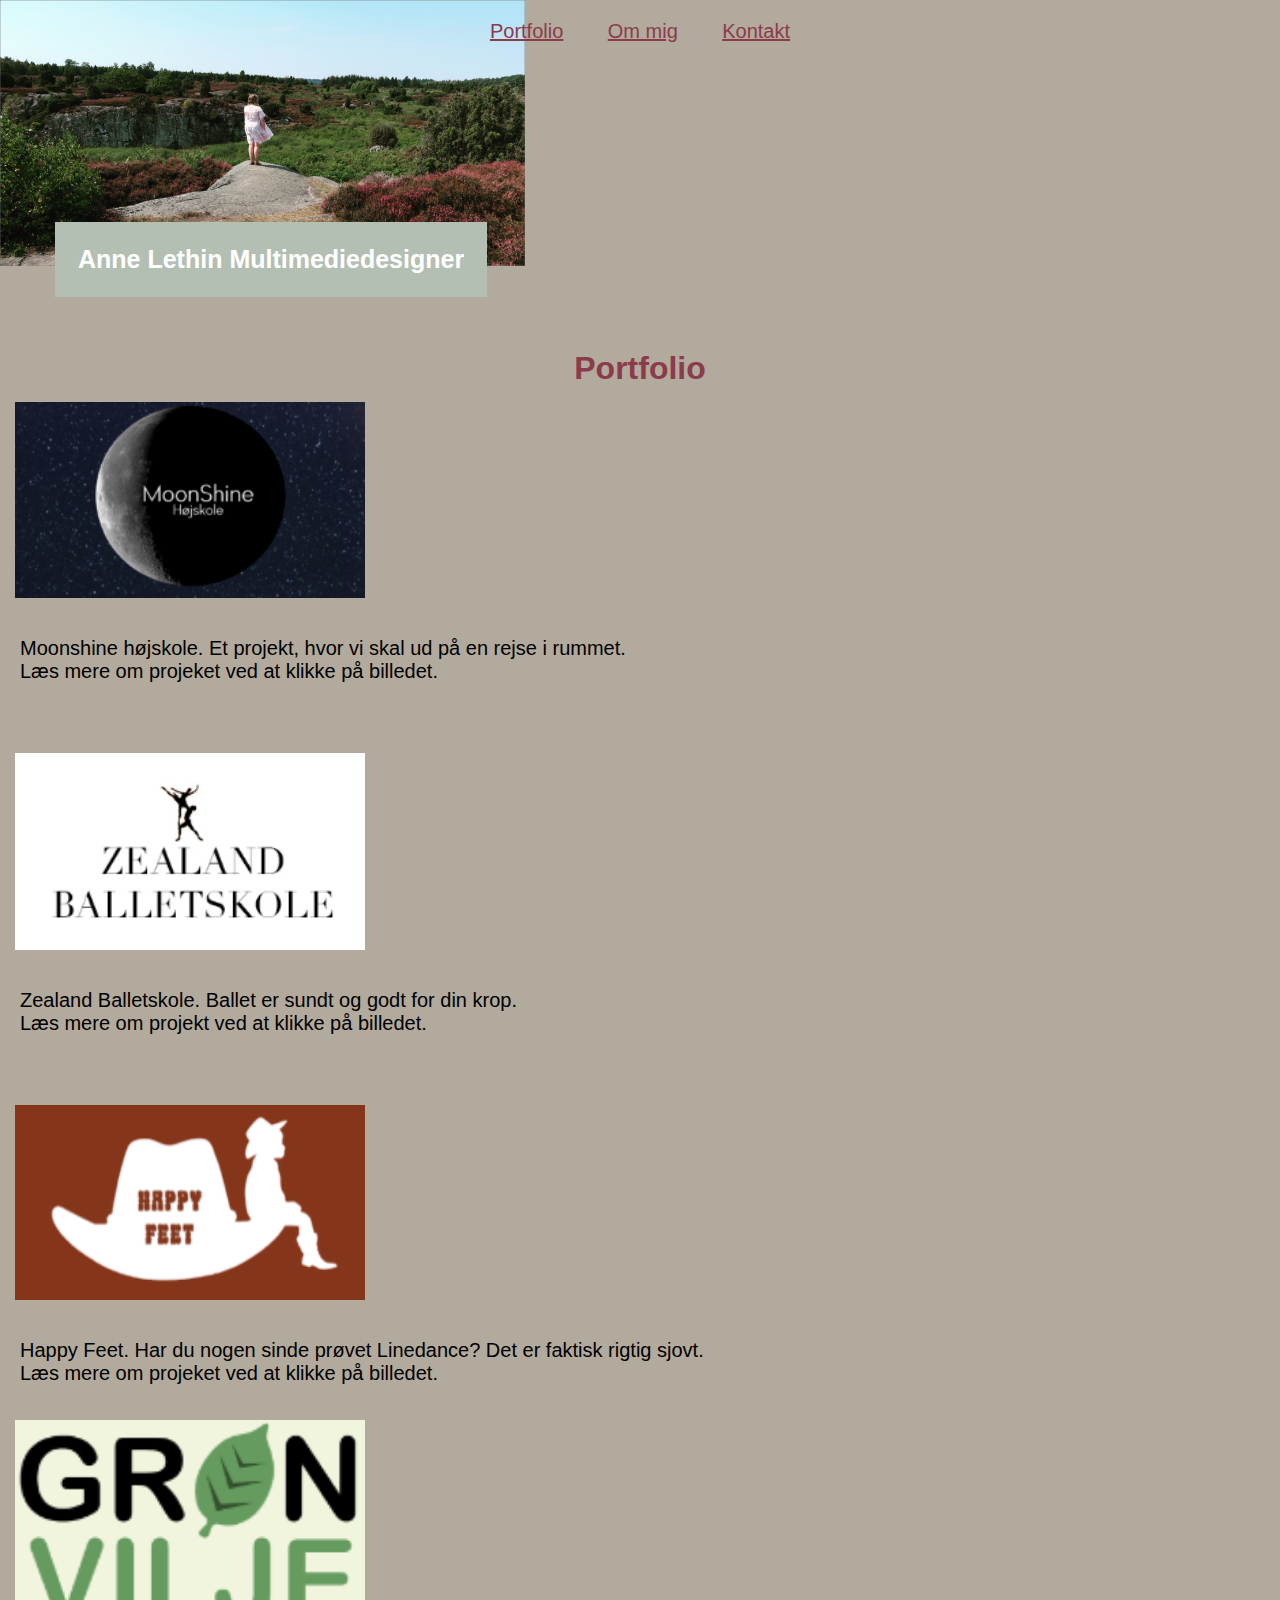
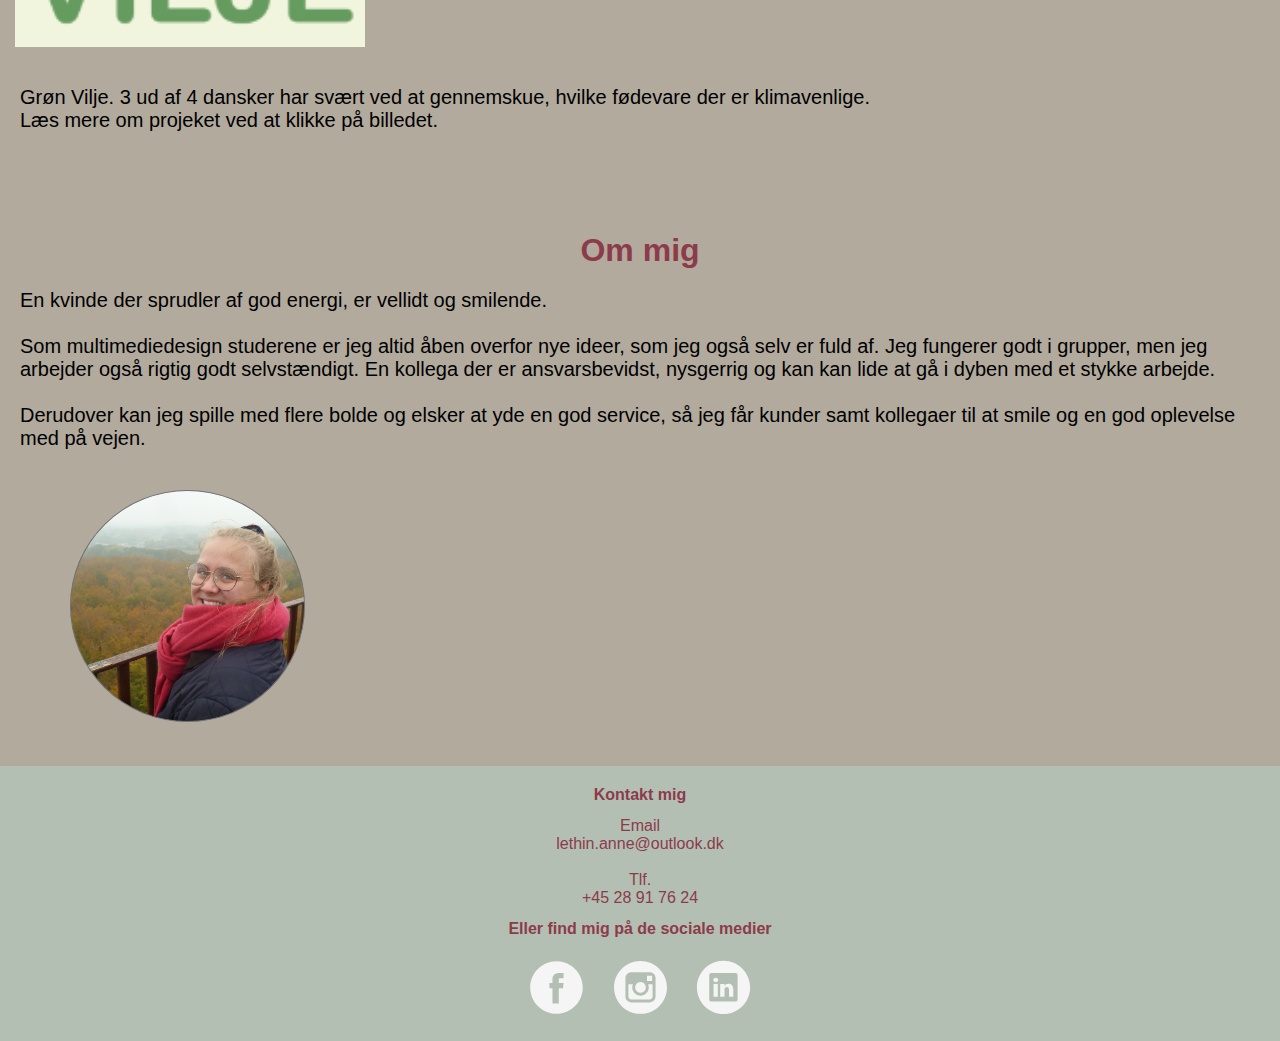
==== html/index.html @ e74af84d "Happy Feet" ====
<!DOCTYPE html>
<html lang="da">
<head>
    <meta charset="UTF-8">
    <!--lang="da" og charset="utf-8" omhandler sprog på hjemmesiden og tillader æ, ø og å-->
    <meta http-equiv="X-UA-Compatible" content="IE=edge">
    <meta name="viewport" content="width=device-width, initial-scale=1.0">
    <title>Anne Lethins Portfolio</title>
<!--Linjen nedenunder er link og tilknytning videre til CSS dokument med styling-->
    <link rel="stylesheet" type="text/css" href="style.css">
</head>
<body>
    <header>
        <nav class="navigation">
            <ul class="nav-ul">
                <li><a href="#portfolio">Portfolio</a></li>
                <li><a href="#ommig">Om mig</a></li>
                <li><a href="#kontakt">Kontakt</a></li>
            </ul>
        </nav>
        <img src="img/anne.png" alt="anne" class="anne">
</header>

    <section class="text-box">
        <p>Anne Lethin Multimediedesigner</p>
    </section>

<section >
    <h1 id="portfolio" class="overskrift"> Portfolio</h1>
    
    <a href="rumrejsen.html"><img src="img/moonshine.png" alt="moonshine" class="moonshine"></a> 
        <p class="moonshine-hojskole">Moonshine højskole. Et projekt, hvor vi skal ud på en rejse i rummet. 
            <br>
            Læs mere om projeket ved at klikke på billedet.</p>
    
     <a href="zealandballetskole.html"><img src="img/zealand ballet.png" alt="zealand" class="zealand"></a>
        <p class="zealand-ballet"> Zealand Balletskole. Ballet er sundt og godt for din krop. 
            <br>
            Læs mere om projekt ved at klikke på billedet. 
        </p>
    
    <a href="happyfeet.html"><img src="img/happyfeet.png" alt="happtfeet" class="happyfeet"></a> 
        <p class="happy">Happy Feet. Har du nogen sinde prøvet Linedance? Det er faktisk rigtig sjovt. 
            <br>
            Læs mere om projeket ved at klikke på billedet.
        </p>
    
     <img src="img/Logo Eksempel 3.png" alt="groenvilje" class="groenvilje">
        <p class="groen">Grøn Vilje. 3 ud af 4 dansker har svært ved at gennemskue, hvilke fødevare der er klimavenlige.
            <br> 
            Læs mere om projeket ved at klikke på billedet.
        </p>
</section>
  
      
    
     <section>
        <h1 id="ommig" class="overskrift">Om mig</h1>
        <p class="profil"> En kvinde der sprudler af god energi, er vellidt og smilende. 
            <br>
            <br>
            Som multimediedesign studerene er jeg altid åben overfor nye ideer, som jeg også selv er fuld af. 
            Jeg fungerer godt i grupper, men jeg arbejder også rigtig godt selvstændigt. 

            En kollega der er ansvarsbevidst, nysgerrig og kan kan lide at gå i dyben med et stykke arbejde. 
            <br>
            <br>
            Derudover kan jeg spille med flere bolde og elsker at yde en god service, 
            så jeg får kunder samt kollegaer til at smile og en god oplevelse med på vejen.</p>
            <img src="img/anneprofil.png" alt="anne" class="anneprofil">
    </section>

    <footer>
       <h4 id="kontakt" class="contact"> Kontakt mig</h4>
       <p class="info">
           Email 
           <br>
           lethin.anne@outlook.dk 
           <br><br> 
           Tlf. 
           <br>
           +45 28 91 76 24</p>
       <p class="contact">Eller find mig på de sociale medier</p>
            <a href="https://www.facebook.com/annelethin" target="_blank"><img src="img/facebook-logo-button.svg" alt="facebook-logo" class="facebook"></a>
            <a href="https://www.instagram.com/arnspiff/" target="_blank"><img src="img/instagram-logo.svg" alt="instagram-logo" class="instagram"></a> 
            <a href="https://www.linkedin.com/in/anne-lethin-36533b220/" target="_blank"> <img src="img/linkedin-logo-button.svg" alt="linkedin-logo" class="linkedin"></a>
    </footer>

</body>
</html>
---- html/style.css ----
*{
    overflow-x: hidden;
    margin: 0;
    padding: 0;
    box-sizing: border-box;
    font-family: Arial, Helvetica, sans-serif;
}
html {
    scroll-behavior: smooth;
}

body {
    background-color: #B2AA9D;
}

.navigation ul {
    width: 100%;
    background: transparent;
    position: absolute;
    z-index: 5;
    text-align: center;
}

.navigation li {
    display: inline;
}

.navigation li a {

    padding: 10px 10px;
    margin: 10px 10px;
    display: inline-block;
    background: transparent;
    color: #8C3B4A;
    text-align: center;
    font-size: 20px;
}

.anne{
   width: 525px;
}

.text-box{
    position: absolute;
    padding: 20px;
    margin: 55px;
    margin-top: -3rem;
    border: 3px;
    border-style:solid;
    border-color: #B4BFB4;
    background-color: #B4BFB4;
    color: #ffff;
    font-size: 25px;
    font-weight: bold;
    text-align: center;


}

.overskrift{
    color: #8C3B4A;
    text-align: center;
    margin-top: 5rem;
}

.moonshine{
    margin: 15px;
    width: 350px;
    align-items: center;
}

.moonshine-hojskole{
    font-size: 20px;
    padding: 10px;
    margin: 10px;

}

.zealand{
    margin: 15px;
    width: 350px;
    align-items: center;
}

.zealand-ballet{
    font-size: 20px;
    padding: 10px;
    margin: 10px;
}

.happyfeet{
    margin: 15px;
    width: 350px;
    align-items: center;
}

.happy{
    font-size: 20px;
    padding: 10px;
    margin: 10px;
}


.groenvilje{
    margin: 15px;
    width: 350px;
    align-items: center;
    background-image: url(img/groenvilje.png);
    }

.groen{
    font-size: 20px;
    padding: 10px;
    margin: 10px;
}

.profil{
    font-size: 20px;
    padding: 10px;
    margin: 10px;

}

.anneprofil{
    position: relative;
    align-items: center;
    margin: 20px 70px 40px 70px;
    
}


footer{
    padding: 10px;
    background-color: #B4BFB4;
    color: #8C3B4A;
    text-align: center;
    
}

.contact{
    font-weight: bold;
    margin: 10px;
}

.info{
    margin: 13px;
}

.facebook{
    width: 75px;
    padding: 10px;
    margin: 2px;
   
   
}

.instagram{
    width: 75px;
    padding: 10px;
    margin: 2px;
    
  
}

.linkedin{
    width: 75px;
    padding: 10px;
    margin: 2px;
    
}

/*Ny side - rumrejsen*/

.moon{
    margin: 15px;
    margin-top: 50px;
    width: 350px;
    align-items: center;
}

.overskrift2{
    color: #8C3B4A;
    text-align: center;
    margin-top: 2rem;
    margin-bottom: 2rem;
    font-size: 30px;
    font-weight: bold;

}

.profil2{
    font-size: 20px;
    padding: 13px;
    margin-bottom: 2rem;
}

.rumrejsenfooter{
    position: relative;
    padding: 20px;
    background-color: #B4BFB4;
    text-align: center;
}



/*Ny side - Zealand Ballet*/

.zealand{
    margin: 15px;
    margin-top: 50px;
    width: 350px;
    align-items: center;
}

.profil2{
    font-size: 20px;
    padding: 13px;
    margin-bottom: 2rem;
}

.zealandfooter{
    position: relative;
    padding: 50px;
    background-color: #B4BFB4;
    text-align: center;
}

/*Ny side - Happy Feet */
.happyfeet{
    margin: 15px;
    margin-top: 50px;
    width: -1000px;
    align-items: center;
}
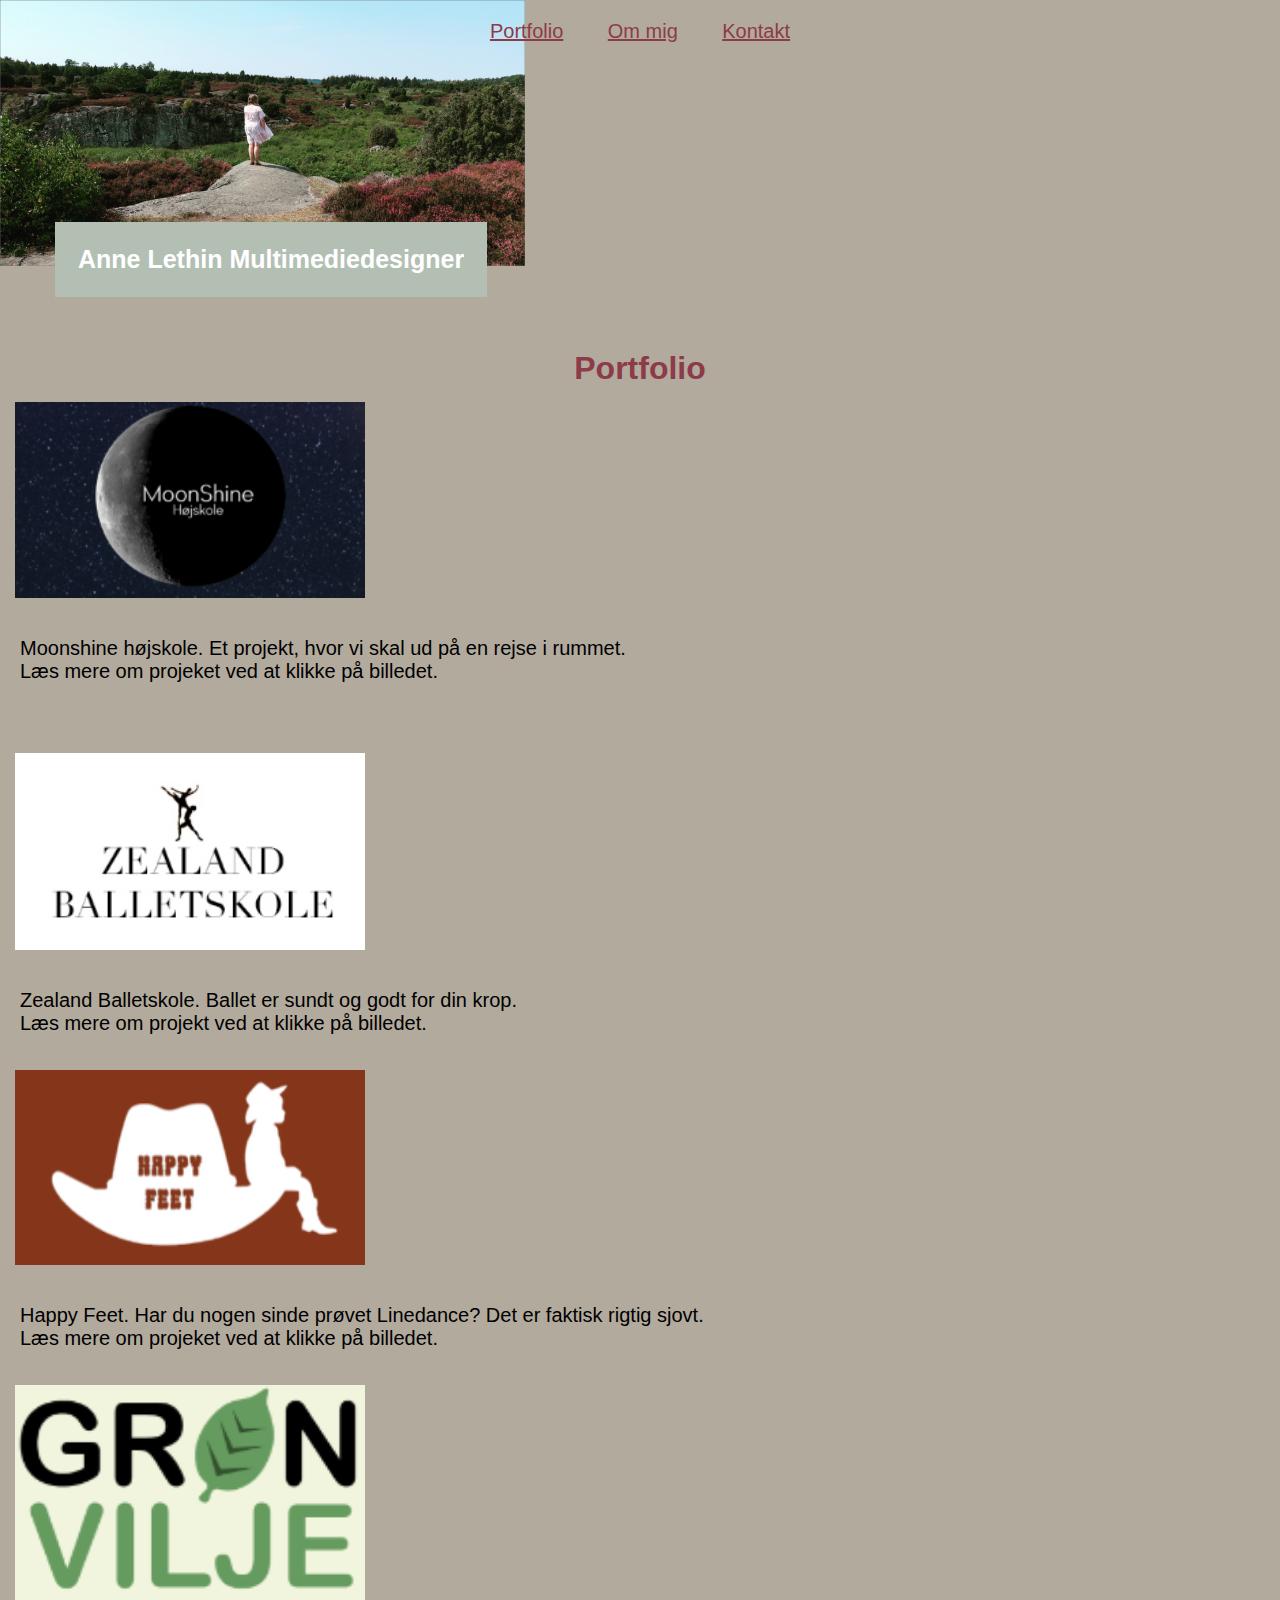
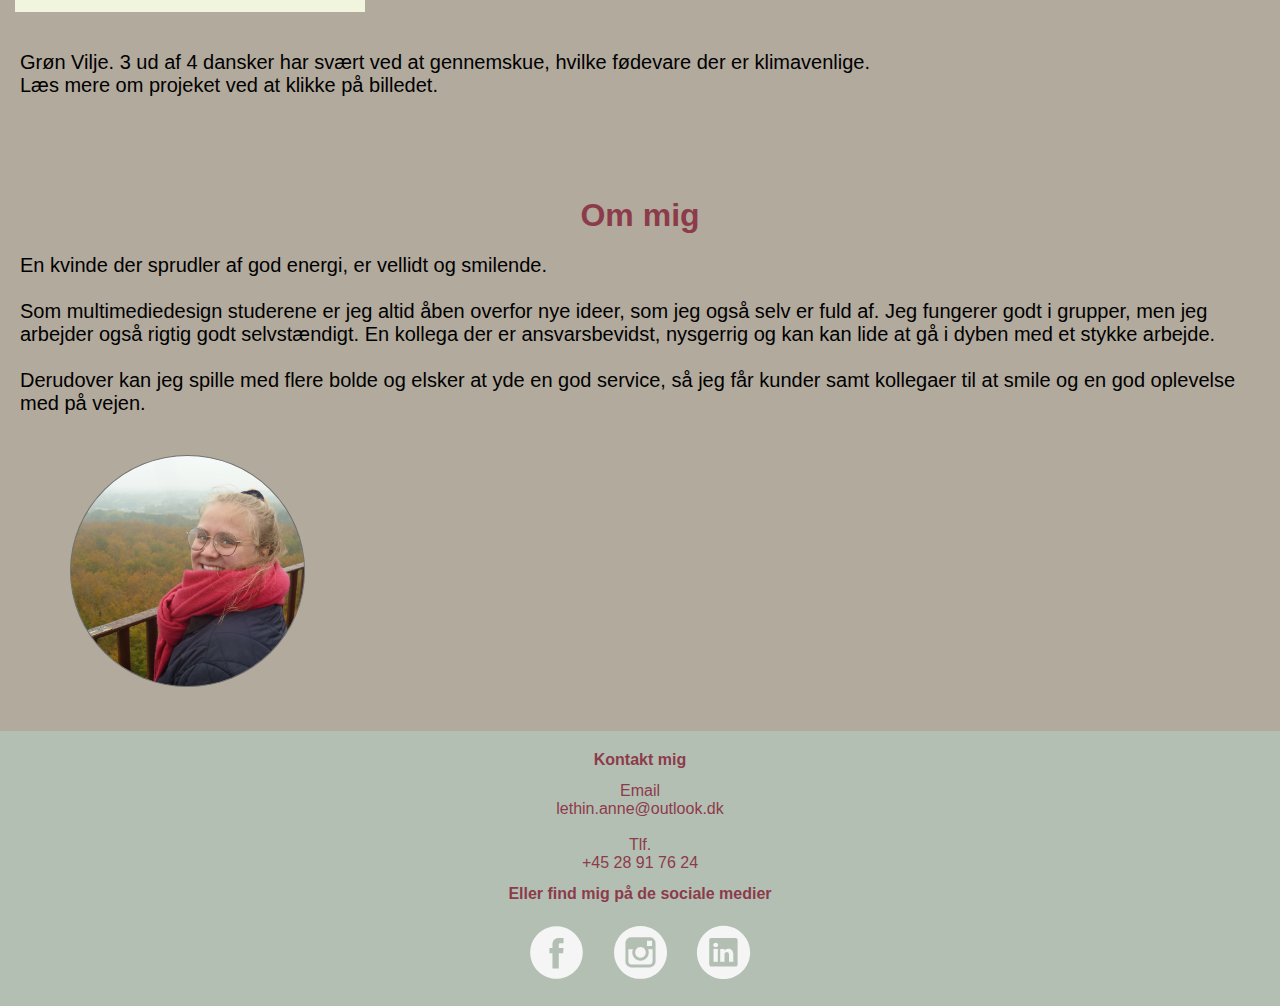
==== commit c2fdbda9: "groenvilje" ====
--- a/html/index.html
+++ b/html/index.html
@@ -45,7 +45,7 @@
             Læs mere om projeket ved at klikke på billedet.
         </p>
     
-     <img src="img/Logo Eksempel 3.png" alt="groenvilje" class="groenvilje">
+     <a href="groenvilje.html"><img src="img/Logo Eksempel 3.png" alt="groenvilje" class="groenvilje"></a>
         <p class="groen">Grøn Vilje. 3 ud af 4 dansker har svært ved at gennemskue, hvilke fødevare der er klimavenlige.
             <br> 
             Læs mere om projeket ved at klikke på billedet.
--- a/html/style.css
+++ b/html/style.css
@@ -194,15 +194,6 @@
     margin-bottom: 2rem;
 }
 
-.rumrejsenfooter{
-    position: relative;
-    padding: 20px;
-    background-color: #B4BFB4;
-    text-align: center;
-}
-
-
-
 /*Ny side - Zealand Ballet*/
 
 .zealand{
@@ -212,23 +203,25 @@
     align-items: center;
 }
 
-.profil2{
-    font-size: 20px;
-    padding: 13px;
-    margin-bottom: 2rem;
-}
-
-.zealandfooter{
-    position: relative;
-    padding: 50px;
-    background-color: #B4BFB4;
-    text-align: center;
-}
-
 /*Ny side - Happy Feet */
-.happyfeet{
-    margin: 15px;
-    margin-top: 50px;
-    width: -1000px;
-    align-items: center;
-}+.happy2{
+    margin: 13px;
+    margin-top: 50px;
+    width: 350px;
+    align-items: center;
+}
+
+/*Ny side - Grøn Vilje*/
+
+.groen2{
+    margin: 15px;
+    margin-top: 50px;
+    width: 350px;
+    align-items: center;
+
+}
+
+/*media*/
+
+
+
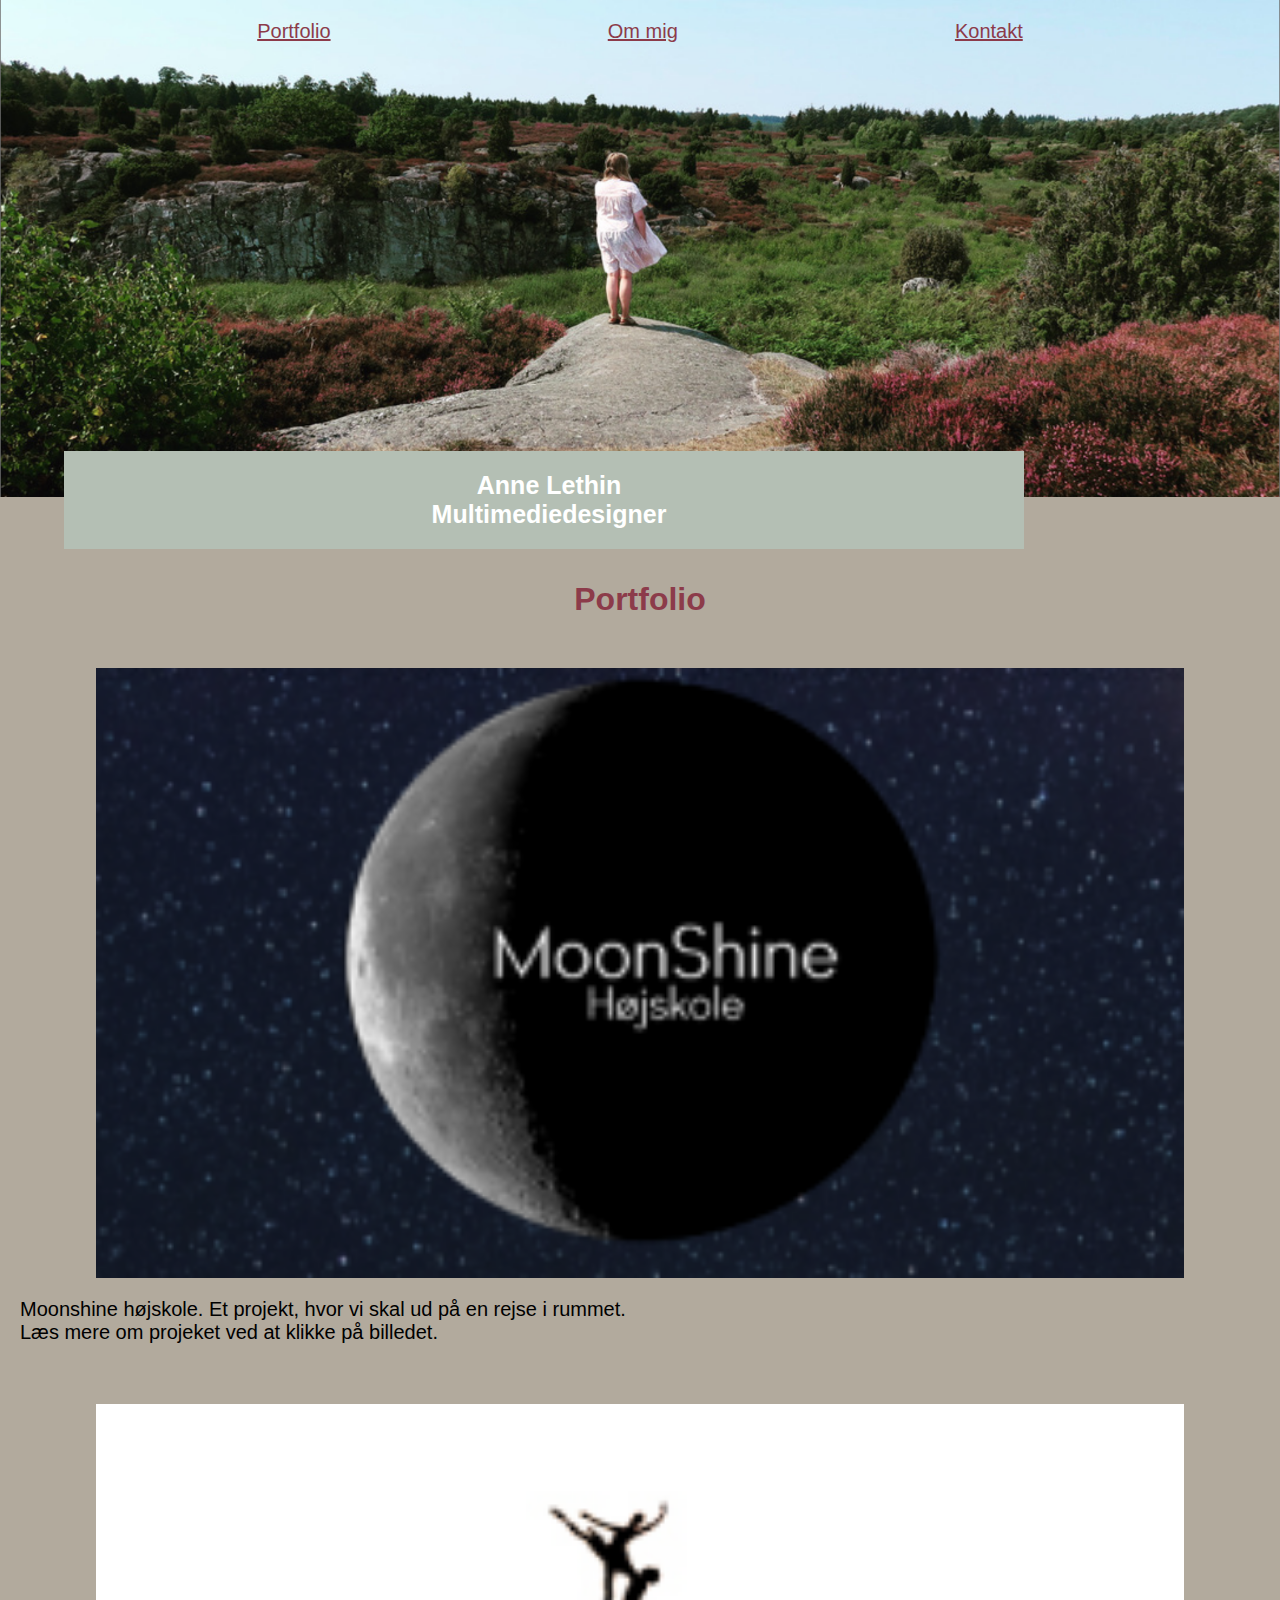
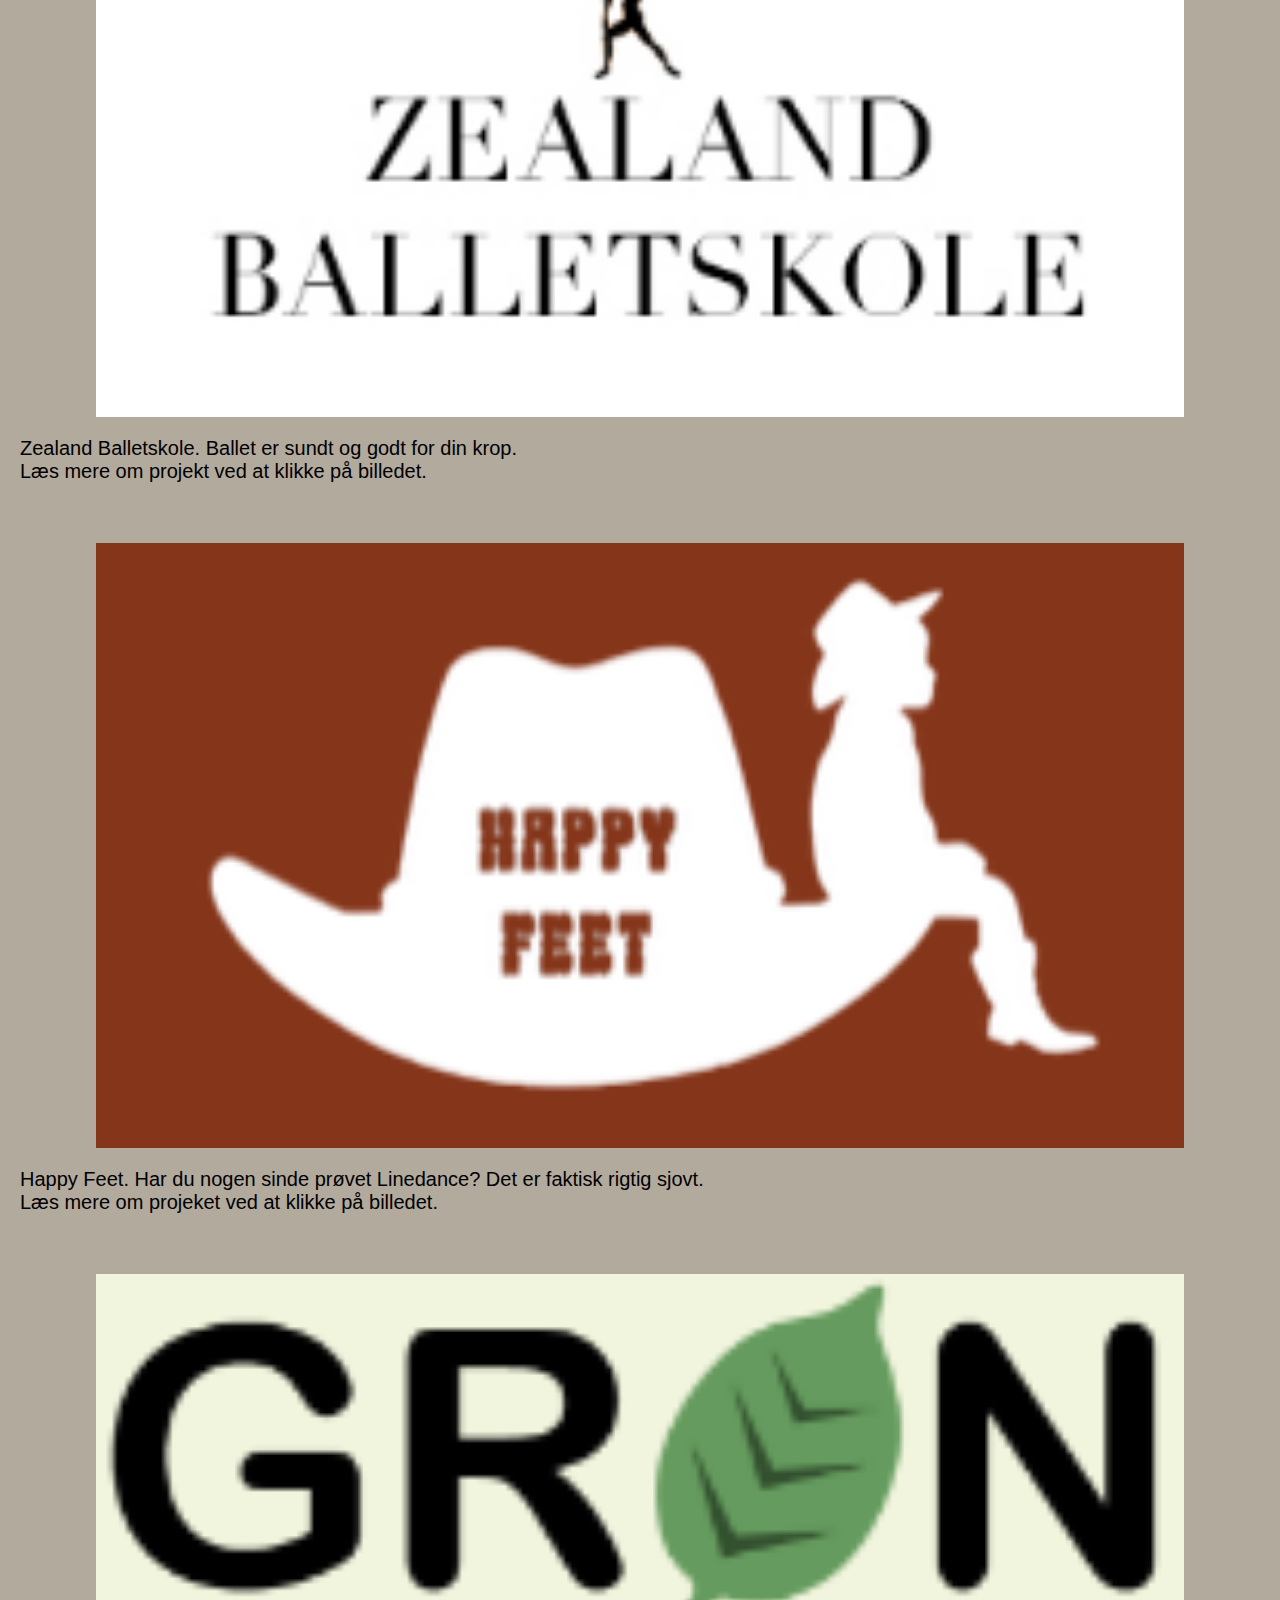
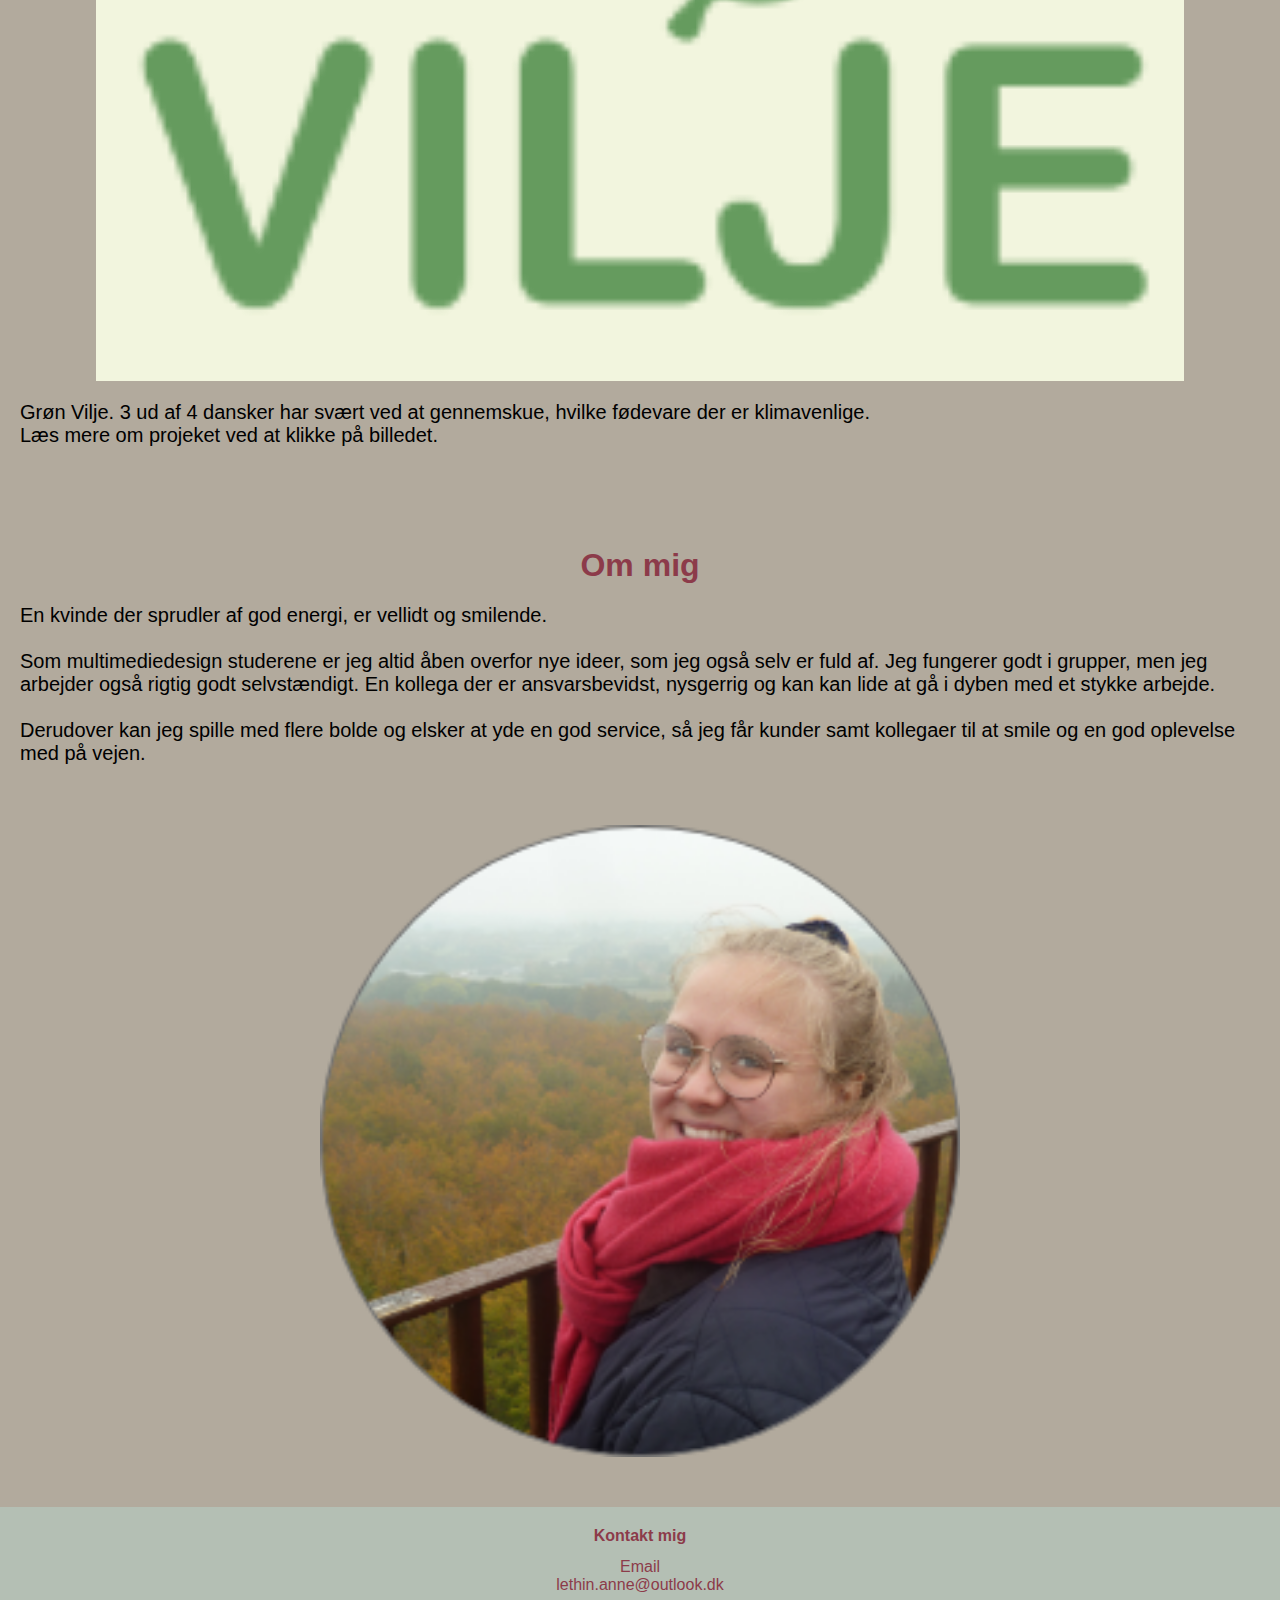
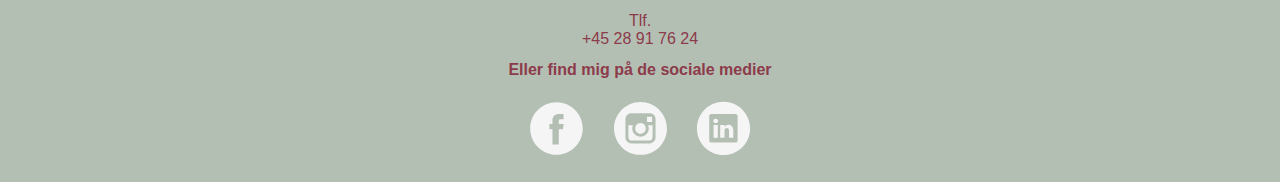
==== commit 97ad781c: "media" ====
--- a/html/index.html
+++ b/html/index.html
@@ -22,7 +22,7 @@
 </header>
 
     <section class="text-box">
-        <p>Anne Lethin Multimediedesigner</p>
+        <p>Anne Lethin<br>Multimediedesigner</p>
     </section>
 
 <section >
@@ -33,7 +33,7 @@
             <br>
             Læs mere om projeket ved at klikke på billedet.</p>
     
-     <a href="zealandballetskole.html"><img src="img/zealand ballet.png" alt="zealand" class="zealand"></a>
+     <a href="zealandballetskole.html"><img src="img/zealand ballet.png" alt="zealand" class="ballet"></a>
         <p class="zealand-ballet"> Zealand Balletskole. Ballet er sundt og godt for din krop. 
             <br>
             Læs mere om projekt ved at klikke på billedet. 
--- a/html/style.css
+++ b/html/style.css
@@ -37,10 +37,13 @@
 }
 
 .anne{
-   width: 525px;
+   width: 100%;
+   height: 500px;
+   object-fit: cover;
 }
 
 .text-box{
+    width: auto;
     position: absolute;
     padding: 20px;
     margin: 55px;
@@ -64,10 +67,12 @@
 }
 
 .moonshine{
-    margin: 15px;
-    width: 350px;
-    align-items: center;
-}
+    width: 85%;
+    display: block;
+    margin: 0 auto;
+    margin-top: 50px;
+}
+
 
 .moonshine-hojskole{
     font-size: 20px;
@@ -76,10 +81,12 @@
 
 }
 
-.zealand{
-    margin: 15px;
-    width: 350px;
-    align-items: center;
+.ballet{
+    width: 85%;
+    display: block;
+    margin: 0 auto;
+    margin-top: 50px;
+    
 }
 
 .zealand-ballet{
@@ -89,10 +96,12 @@
 }
 
 .happyfeet{
-    margin: 15px;
-    width: 350px;
-    align-items: center;
-}
+    width: 85%;
+    display: block;
+    margin: 0 auto;
+    margin-top: 50px;
+}
+
 
 .happy{
     font-size: 20px;
@@ -102,9 +111,10 @@
 
 
 .groenvilje{
-    margin: 15px;
-    width: 350px;
-    align-items: center;
+    width: 85%;
+    display: block;
+    margin: 0 auto;
+    margin-top: 50px;
     background-image: url(img/groenvilje.png);
     }
 
@@ -122,11 +132,14 @@
 }
 
 .anneprofil{
-    position: relative;
-    align-items: center;
-    margin: 20px 70px 40px 70px;
-    
-}
+    width: 50%;
+    display: block;
+    margin: 0 auto;
+    margin-top: 50px;
+    margin-bottom: 50px;
+}
+    
+    
 
 
 footer{
@@ -172,10 +185,10 @@
 /*Ny side - rumrejsen*/
 
 .moon{
-    margin: 15px;
-    margin-top: 50px;
-    width: 350px;
-    align-items: center;
+    width: 100%;
+    display: block;
+    margin: 0 auto;
+    margin-top: 50px;
 }
 
 .overskrift2{
@@ -197,31 +210,109 @@
 /*Ny side - Zealand Ballet*/
 
 .zealand{
-    margin: 15px;
-    margin-top: 50px;
-    width: 350px;
-    align-items: center;
+    width: 100%;
+    display: block;
+    margin: 0 auto;
+    margin-top: 50px;
 }
 
 /*Ny side - Happy Feet */
 .happy2{
     margin: 13px;
-    margin-top: 50px;
-    width: 350px;
-    align-items: center;
+    width: 100%;
+    display: block;
+    margin: 0 auto;
+    margin-top: 50px;
 }
 
 /*Ny side - Grøn Vilje*/
 
 .groen2{
-    margin: 15px;
-    margin-top: 50px;
-    width: 350px;
-    align-items: center;
-
-}
-
-/*media*/
-
-
-
+    width: 100%;
+    display: block;
+    margin: 0 auto;
+    margin-top: 50px;
+
+}
+
+/*media queries*/
+@media screen and (min-width: 395px) {
+    
+    
+}
+
+@media screen and (min-width: 500px) {
+    .navigation ul {
+        width: 100%;
+        position: relative;
+        z-index: 5;
+        text-align: center;
+        display: flex;
+        flex-wrap: nowrap;
+        justify-content: space-evenly;
+    }
+
+    .anne{
+        margin-top: -70px;
+    }
+
+    .moon{
+        width: 75%;
+        display: block;
+        margin: 0 auto;
+        margin-top: 50px;
+    }
+    
+    .groen2{
+        width: 75%;
+        display: block;
+        margin: 0 auto;
+        margin-top: 50px;
+}
+    .text-box{
+      width: 75%;
+      position: absolute;
+      margin-right: 5rem;
+      margin-left: 4rem;
+      padding-right: 10px;
+      margin-top: -50px;
+      border: 3px;
+      
+    
+
+    
+
+
+
+}
+
+
+@media screen and (min-width: 700px) {
+    .groen2{
+        width: 60%;
+        display: block;
+        margin: 0 auto;
+        margin-top: 50px;
+    
+}
+
+@media screen and (min-width: 740px) {
+    .groen2{
+        width: 60%;
+        display: block;
+        padding: 20px;
+    margin: 55px;
+    margin-top: -10rem;
+    border: 3px;
+    border-style:solid;
+   
+   
+   
+}
+
+@media screen and (min-width: 970px) {
+    .groen2{
+        width: 60%;
+        display: block;
+        margin: 0 auto;
+        margin-top: 50px;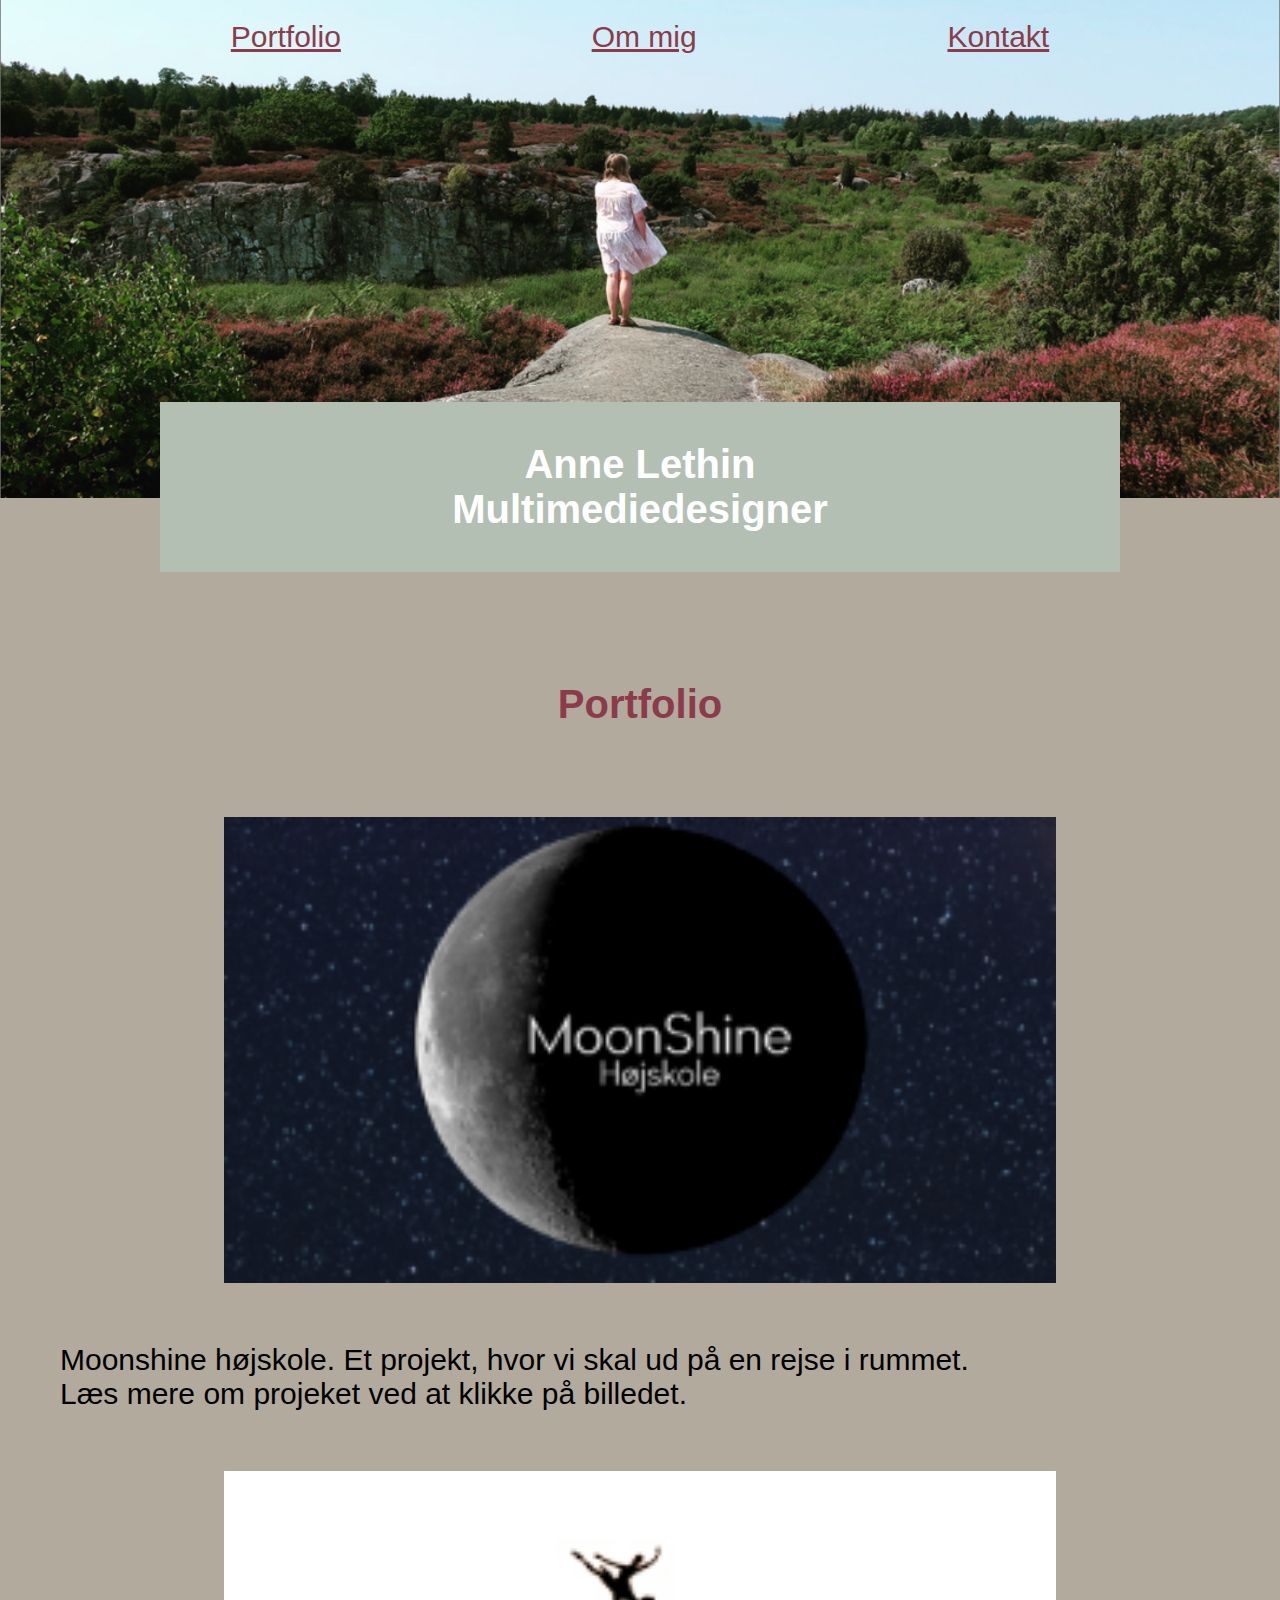
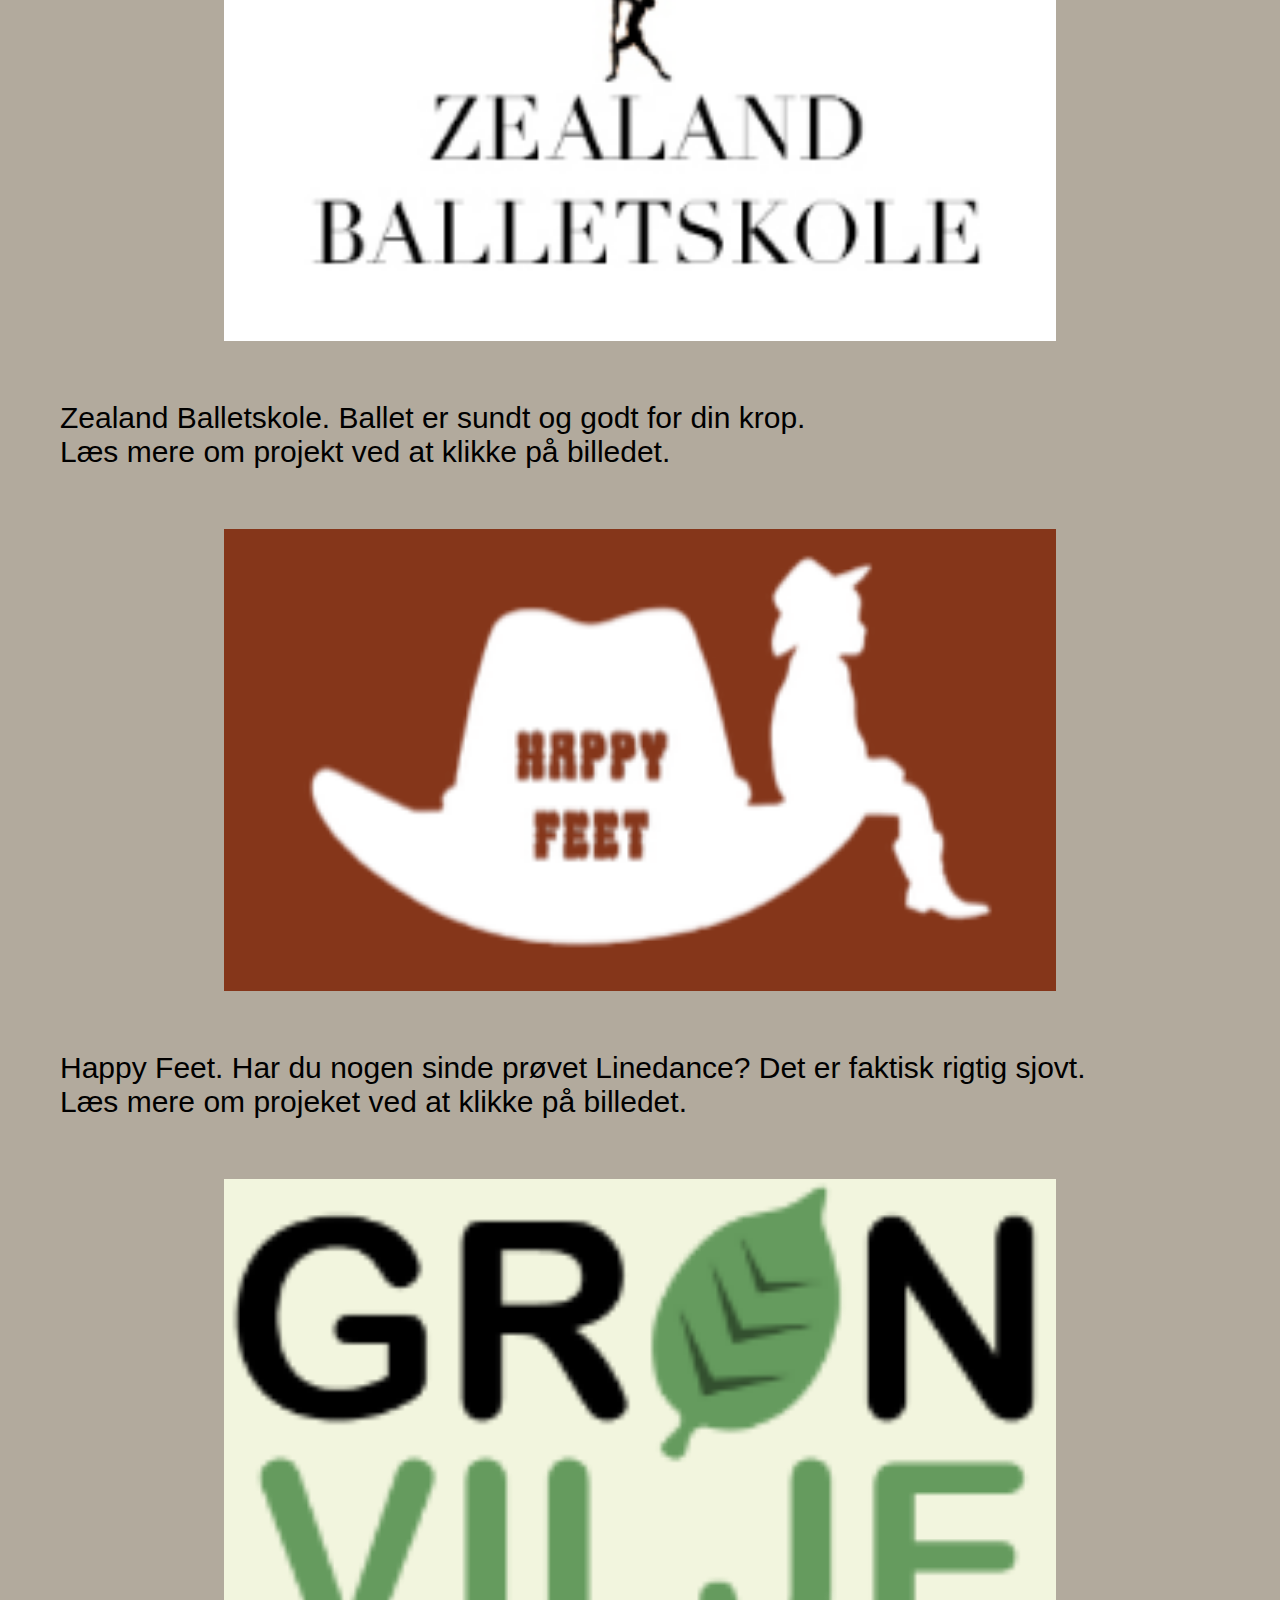
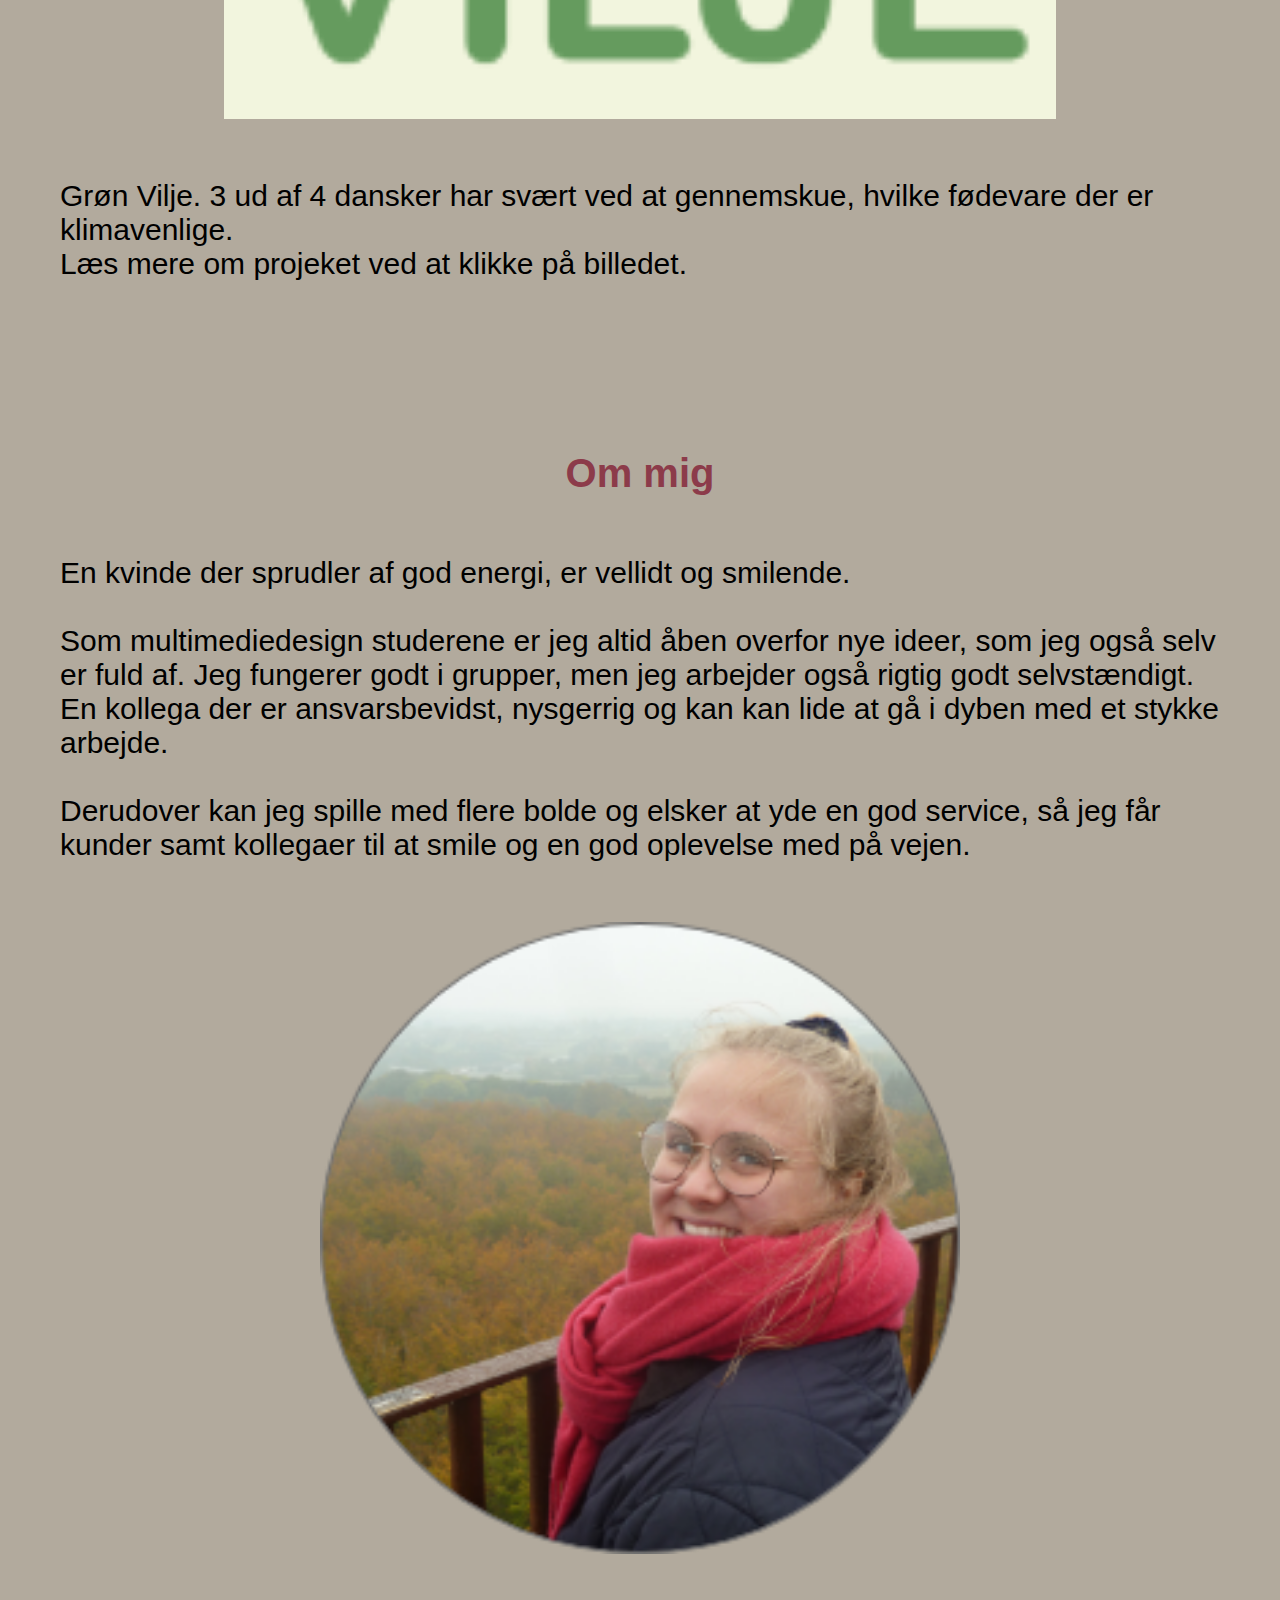
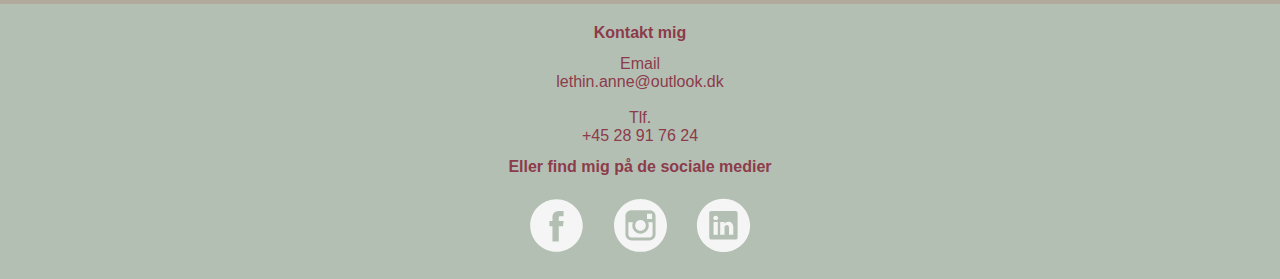
==== commit cb8ddff8: "rettelser" ====
--- a/html/index.html
+++ b/html/index.html
@@ -19,43 +19,44 @@
             </ul>
         </nav>
         <img src="img/anne.png" alt="anne" class="anne">
-</header>
+    </header>
 
-    <section class="text-box">
+    <aside class="text-box">
         <p>Anne Lethin<br>Multimediedesigner</p>
-    </section>
+    </aside>
 
-<section >
-    <h1 id="portfolio" class="overskrift"> Portfolio</h1>
+    <section >
+        <h1 id="portfolio" class="overskrift"> Portfolio</h1>
     
-    <a href="rumrejsen.html"><img src="img/moonshine.png" alt="moonshine" class="moonshine"></a> 
-        <p class="moonshine-hojskole">Moonshine højskole. Et projekt, hvor vi skal ud på en rejse i rummet. 
-            <br>
-            Læs mere om projeket ved at klikke på billedet.</p>
+        <a href="rumrejsen.html"><img src="img/moonshine.png" alt="moonshine" class="moonshine"></a> 
+            <p class="moonshine-hojskole">Moonshine højskole. Et projekt, hvor vi skal ud på en rejse i rummet. 
+                <br>
+                Læs mere om projeket ved at klikke på billedet.
+            </p>
     
-     <a href="zealandballetskole.html"><img src="img/zealand ballet.png" alt="zealand" class="ballet"></a>
-        <p class="zealand-ballet"> Zealand Balletskole. Ballet er sundt og godt for din krop. 
-            <br>
-            Læs mere om projekt ved at klikke på billedet. 
-        </p>
+        <a href="zealandballetskole.html"><img src="img/zealandballet.png" alt="zealand" class="ballet"></a>
+            <p class="zealand-ballet"> Zealand Balletskole. Ballet er sundt og godt for din krop. 
+                <br>
+                Læs mere om projekt ved at klikke på billedet. 
+            </p>
     
-    <a href="happyfeet.html"><img src="img/happyfeet.png" alt="happtfeet" class="happyfeet"></a> 
-        <p class="happy">Happy Feet. Har du nogen sinde prøvet Linedance? Det er faktisk rigtig sjovt. 
-            <br>
-            Læs mere om projeket ved at klikke på billedet.
-        </p>
+        <a href="happyfeet.html"><img src="img/happyfeet.png" alt="happtfeet" class="happyfeet"></a> 
+            <p class="happy">Happy Feet. Har du nogen sinde prøvet Linedance? Det er faktisk rigtig sjovt. 
+                <br>
+                Læs mere om projeket ved at klikke på billedet.
+            </p>
     
-     <a href="groenvilje.html"><img src="img/Logo Eksempel 3.png" alt="groenvilje" class="groenvilje"></a>
-        <p class="groen">Grøn Vilje. 3 ud af 4 dansker har svært ved at gennemskue, hvilke fødevare der er klimavenlige.
-            <br> 
-            Læs mere om projeket ved at klikke på billedet.
-        </p>
+     <a href="groenvilje.html"><img src="img/logoeksempel.png" alt="groenvilje" class="groenvilje"></a>
+            <p class="groen">Grøn Vilje. 3 ud af 4 dansker har svært ved at gennemskue, hvilke fødevare der er klimavenlige.
+                <br> 
+                Læs mere om projeket ved at klikke på billedet.
+            </p>
 </section>
   
       
     
      <section>
-        <h1 id="ommig" class="overskrift">Om mig</h1>
+        <h1 id="ommig" class="ommig">Om mig</h1>
         <p class="profil"> En kvinde der sprudler af god energi, er vellidt og smilende. 
             <br>
             <br>
--- a/html/style.css
+++ b/html/style.css
@@ -77,7 +77,7 @@
 .moonshine-hojskole{
     font-size: 20px;
     padding: 10px;
-    margin: 10px;
+    margin: 20px;
 
 }
 
@@ -92,7 +92,7 @@
 .zealand-ballet{
     font-size: 20px;
     padding: 10px;
-    margin: 10px;
+    margin: 20px;
 }
 
 .happyfeet{
@@ -106,7 +106,7 @@
 .happy{
     font-size: 20px;
     padding: 10px;
-    margin: 10px;
+    margin: 20px;
 }
 
 
@@ -121,9 +121,15 @@
 .groen{
     font-size: 20px;
     padding: 10px;
-    margin: 10px;
-}
-
+    margin: 20px;
+}
+
+.ommig{
+    color: #8C3B4A;
+    text-align: center;
+    margin-top: 5rem;
+
+}
 .profil{
     font-size: 20px;
     padding: 10px;
@@ -163,9 +169,10 @@
     width: 75px;
     padding: 10px;
     margin: 2px;
-   
-   
-}
+    
+
+}
+
 
 .instagram{
     width: 75px;
@@ -236,10 +243,6 @@
 }
 
 /*media queries*/
-@media screen and (min-width: 395px) {
-    
-    
-}
 
 @media screen and (min-width: 500px) {
     .navigation ul {
@@ -256,63 +259,194 @@
         margin-top: -70px;
     }
 
+    .text-box{
+        width: 75%;
+        position: absolute;
+        margin-right: 5rem;
+        margin-left: 4rem;
+        padding-right: 10px;
+        margin-top: -50px;
+        border: 3px;
+    }  
+    
+    
     .moon{
+        width: 80%;
+        display: block;
+        margin: 0 auto;
+        margin-top: 50px;
+    }
+
+    
+    .zealand{
+        width: 80%;
+        display: block;
+        margin: 0 auto;
+        margin-top: 50px;
+    }
+
+    .ommig{
+        font-size: 30px;
+        margin-bottom: 10px;
+        margin-top: 10px;
+    }
+
+    .profil{
+        margin: 25px;
+    }
+
+    .happy2{
+        width: 80%;
+        display: block;
+        margin: 0 auto;
+        margin-top: 50px;
+    }
+    
+     .groen2{
+        width: 80%;
+        display: block;
+        margin: 0 auto;
+        margin-top: 50px;}
+}
+
+
+@media screen and (min-width: 700px) {
+
+    .text-box{
         width: 75%;
-        display: block;
-        margin: 0 auto;
-        margin-top: 50px;
-    }
-    
-    .groen2{
+        position: absolute;
+        margin-right: 5rem;
+        margin-left: 6rem;
+        padding: 40px;
+        margin-top: -100px;
+        border: 3px;
+        font-size: 40px;
+       
+    }  
+
+    .overskrift{
+       font-size: 40px;
+       padding-top: 60px;
+       padding-bottom: 10px ;
+    }
+
+    .moonshine{
+        width: 85%;
+        display: block;
+        margin: 0 auto;
+        margin-top: 50px;
+       
+        
+    }
+    .moonshine-hojskole{
+        font-size: 20px;
+        margin: 50px;
+        margin-top: 10px;
+    }
+    .zealand-ballet{
+       font-size: 20px;
+       margin: 50px;
+       margin-top: 10px;
+    }
+    .happy{
+        font-size: 20px;
+        margin: 50px;
+        margin-top: 10px;
+    }
+    
+    .groen{
+        font-size: 20px;
+        margin: 50px;
+        margin-top: 10px;
+    }
+
+    .profil{
+        font-size: 20px;
+        margin: 50px;
+        margin-top: 10px;
+    }
+
+
+
+@media screen and (min-width: 970px) {
+
+    .navigation li a {
+        font-size: 30px;
+    }
+    .anne{
+        margin-top: -5rem;
+    }
+   
+    .text-box{
         width: 75%;
-        display: block;
-        margin: 0 auto;
-        margin-top: 50px;
-}
-    .text-box{
-      width: 75%;
-      position: absolute;
-      margin-right: 5rem;
-      margin-left: 4rem;
-      padding-right: 10px;
-      margin-top: -50px;
-      border: 3px;
-      
-    
-
-    
-
-
-
-}
-
-
-@media screen and (min-width: 700px) {
-    .groen2{
-        width: 60%;
-        display: block;
-        margin: 0 auto;
-        margin-top: 50px;
-    
-}
-
-@media screen and (min-width: 740px) {
-    .groen2{
-        width: 60%;
-        display: block;
-        padding: 20px;
-    margin: 55px;
-    margin-top: -10rem;
-    border: 3px;
-    border-style:solid;
-   
-   
-   
-}
-
-@media screen and (min-width: 970px) {
-    .groen2{
-        width: 60%;
-        display: block;
-        margin: 0 auto;
-        margin-top: 50px;+        position: absolute;
+        margin-right: 9rem;
+        margin-left: 10rem;
+        padding: 40px;
+        margin-top: -100px;
+        border: 3px;
+        font-size: 40px;
+       
+    }  
+
+    .overskrift{
+       font-size: 40px;
+       padding-top: 100px;
+       padding-bottom: 40px ;
+    }
+
+    .moonshine{
+        width: 65%;
+        display: block;
+        margin: 0 auto;
+        margin-top: 50px;
+       
+        
+    }
+    .moonshine-hojskole{
+        font-size: 30px;
+        margin: 50px;
+        margin-top: 50px;
+    }
+    
+    .ballet{
+        width: 65%;
+    }
+    
+    .zealand-ballet{
+       font-size: 30px;
+       margin: 50px;
+       margin-top: 50px;
+    }
+
+    .happyfeet{
+        width: 65%;
+    }
+    .happy{
+        font-size: 30px;
+        margin: 50px;
+        margin-top: 50px;
+    }
+
+    .groenvilje{
+        width: 65%;
+    }
+    
+    .groen{
+        font-size: 30px;
+        margin: 50px;
+        margin-top: 50px;
+    }
+
+    .ommig{
+        font-size: 40px;
+        padding-top: 100px;
+        padding-bottom: 40px ;
+
+    }
+
+    .profil{
+        font-size: 30px;
+        margin: 50px;
+        margin-top: 10px;
+    }
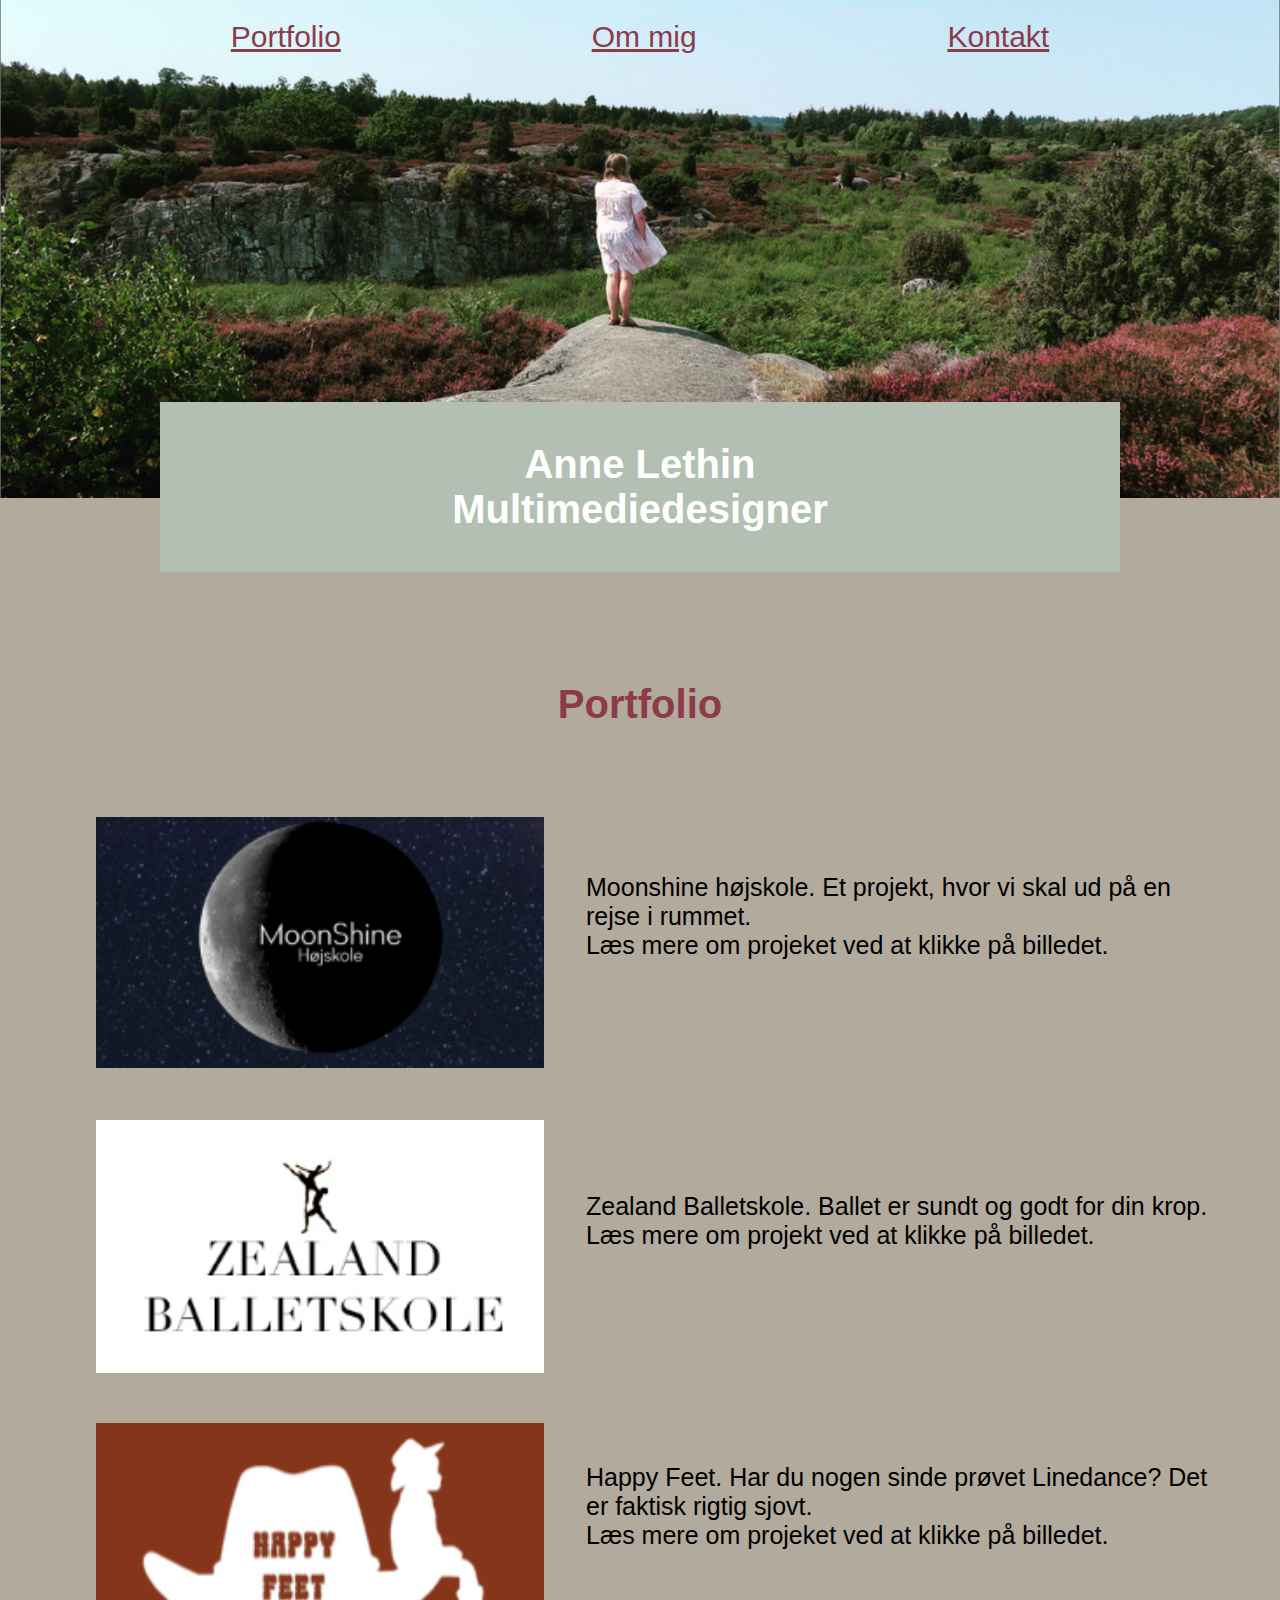
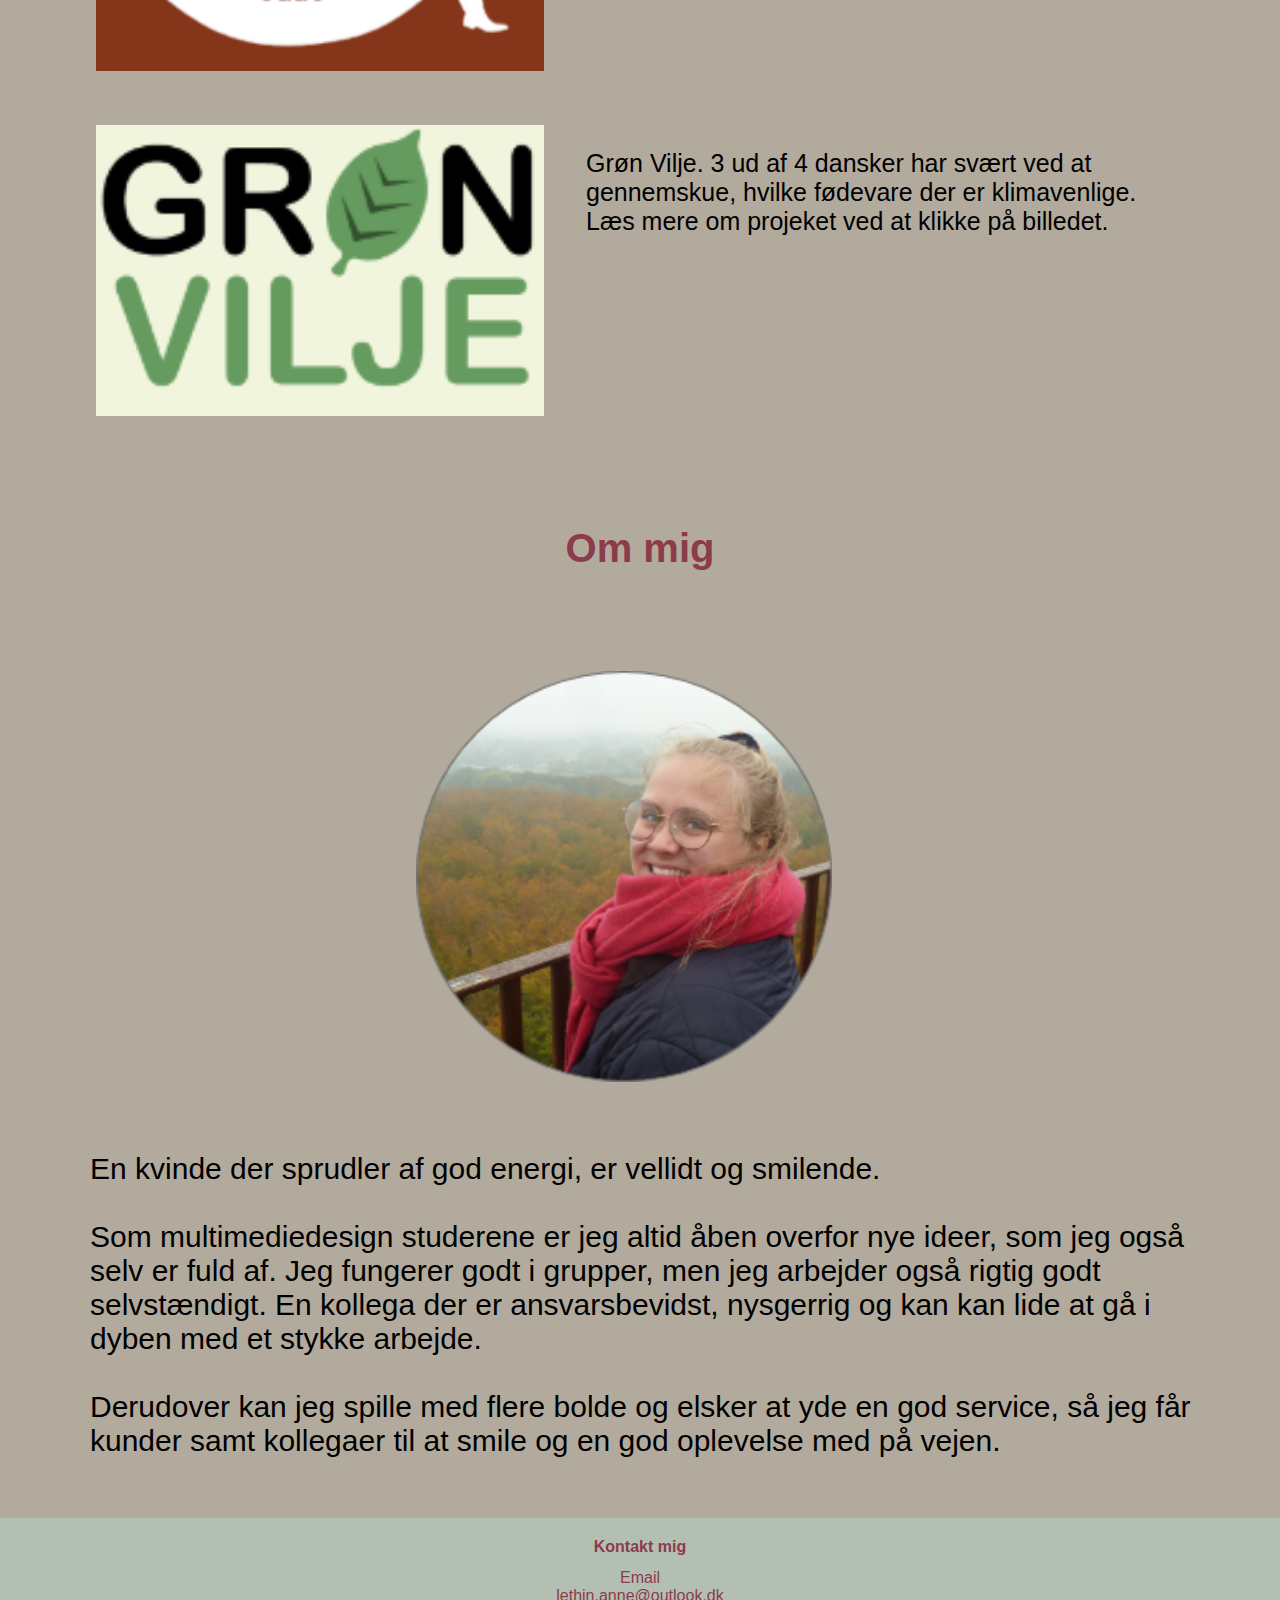
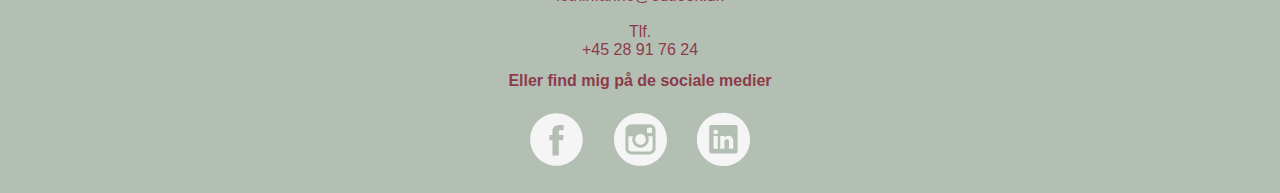
==== commit eba80655: "ændring i html og css" ====
--- a/html/index.html
+++ b/html/index.html
@@ -27,13 +27,14 @@
 
     <section >
         <h1 id="portfolio" class="overskrift"> Portfolio</h1>
-    
+    <div class="gridcontainer">
+        
         <a href="rumrejsen.html"><img src="img/moonshine.png" alt="moonshine" class="moonshine"></a> 
             <p class="moonshine-hojskole">Moonshine højskole. Et projekt, hvor vi skal ud på en rejse i rummet. 
                 <br>
                 Læs mere om projeket ved at klikke på billedet.
             </p>
-    
+        
         <a href="zealandballetskole.html"><img src="img/zealandballet.png" alt="zealand" class="ballet"></a>
             <p class="zealand-ballet"> Zealand Balletskole. Ballet er sundt og godt for din krop. 
                 <br>
@@ -51,24 +52,32 @@
                 <br> 
                 Læs mere om projeket ved at klikke på billedet.
             </p>
+        </div>
 </section>
   
       
     
      <section>
-        <h1 id="ommig" class="ommig">Om mig</h1>
-        <p class="profil"> En kvinde der sprudler af god energi, er vellidt og smilende. 
-            <br>
-            <br>
-            Som multimediedesign studerene er jeg altid åben overfor nye ideer, som jeg også selv er fuld af. 
-            Jeg fungerer godt i grupper, men jeg arbejder også rigtig godt selvstændigt. 
+         <h1 id="ommig" class="ommig">Om mig</h1>
 
-            En kollega der er ansvarsbevidst, nysgerrig og kan kan lide at gå i dyben med et stykke arbejde. 
-            <br>
-            <br>
-            Derudover kan jeg spille med flere bolde og elsker at yde en god service, 
-            så jeg får kunder samt kollegaer til at smile og en god oplevelse med på vejen.</p>
-            <img src="img/anneprofil.png" alt="anne" class="anneprofil">
+
+         <div class="profil-centent">
+            <div class="anneprofil"> <img src="img/anneprofil.png" alt="anne"></div> 
+         <p class="profil"> En kvinde der sprudler af god energi, er vellidt og smilende. 
+             <br>
+             <br>
+             Som multimediedesign studerene er jeg altid åben overfor nye ideer, som jeg også selv er fuld af. 
+             Jeg fungerer godt i grupper, men jeg arbejder også rigtig godt selvstændigt. 
+             
+             En kollega der er ansvarsbevidst, nysgerrig og kan kan lide at gå i dyben med et stykke arbejde. 
+             <br>
+             <br>
+             Derudover kan jeg spille med flere bolde og elsker at yde en god service, 
+             så jeg får kunder samt kollegaer til at smile og en god oplevelse med på vejen.</p>
+           
+           
+        </div>
+        
     </section>
 
     <footer>
--- a/html/style.css
+++ b/html/style.css
@@ -365,7 +365,7 @@
         margin: 50px;
         margin-top: 10px;
     }
-
+}
 
 
 @media screen and (min-width: 970px) {
@@ -396,57 +396,82 @@
     }
 
     .moonshine{
-        width: 65%;
+        width: 70%;
         display: block;
         margin: 0 auto;
         margin-top: 50px;
-       
+    }
+    .moonshine-hojskole{
+        font-size: 25px;
+        padding-top: 6rem;
+        margin-left: -4rem;
+    }
+    
+    .ballet{
+        width: 70%;
+    }
+    
+    .zealand-ballet{
+       font-size: 25px;
+       padding-top: 7rem;
+       margin-left: -4rem;
+    }
+
+    .happyfeet{
+        width: 70%;
+    }
+    .happy{
+        font-size: 25px;
+        padding-top: 5rem;
+        margin-left: -4rem;
+    }
+
+    .groenvilje{
+        width: 70%;
+    }
+    
+    .groen{
+        font-size: 25px;
+        padding-top: 4rem;
+        margin-left: -4rem;
+    }
         
-    }
-    .moonshine-hojskole{
-        font-size: 30px;
-        margin: 50px;
-        margin-top: 50px;
-    }
-    
-    .ballet{
-        width: 65%;
-    }
-    
-    .zealand-ballet{
-       font-size: 30px;
-       margin: 50px;
-       margin-top: 50px;
-    }
-
-    .happyfeet{
-        width: 65%;
-    }
-    .happy{
-        font-size: 30px;
-        margin: 50px;
-        margin-top: 50px;
-    }
-
-    .groenvilje{
-        width: 65%;
-    }
-    
-    .groen{
-        font-size: 30px;
-        margin: 50px;
-        margin-top: 50px;
-    }
 
     .ommig{
         font-size: 40px;
         padding-top: 100px;
-        padding-bottom: 40px ;
-
+        padding-bottom: 40px;
+        display: block;
     }
 
     .profil{
         font-size: 30px;
         margin: 50px;
         margin-top: 10px;
-    }
+        margin-left: 5rem;
+    }
+
+    
+
+    .gridcontainer{
+        display: grid;
+        grid-template-rows: repeat(3, 1fr);
+        grid-template-columns: repeat(2, 1fr);
+       
+    }
+
+    .profil-centent {
+        display: flex;
+        flex-direction: column;
+        justify-content: center;
+        align-items: center;
+    }
+    .profil-centent img {
+        display: block;
+        margin-left: 6rem;
+        width: 65%;
+        
+       
+    }
+
+}      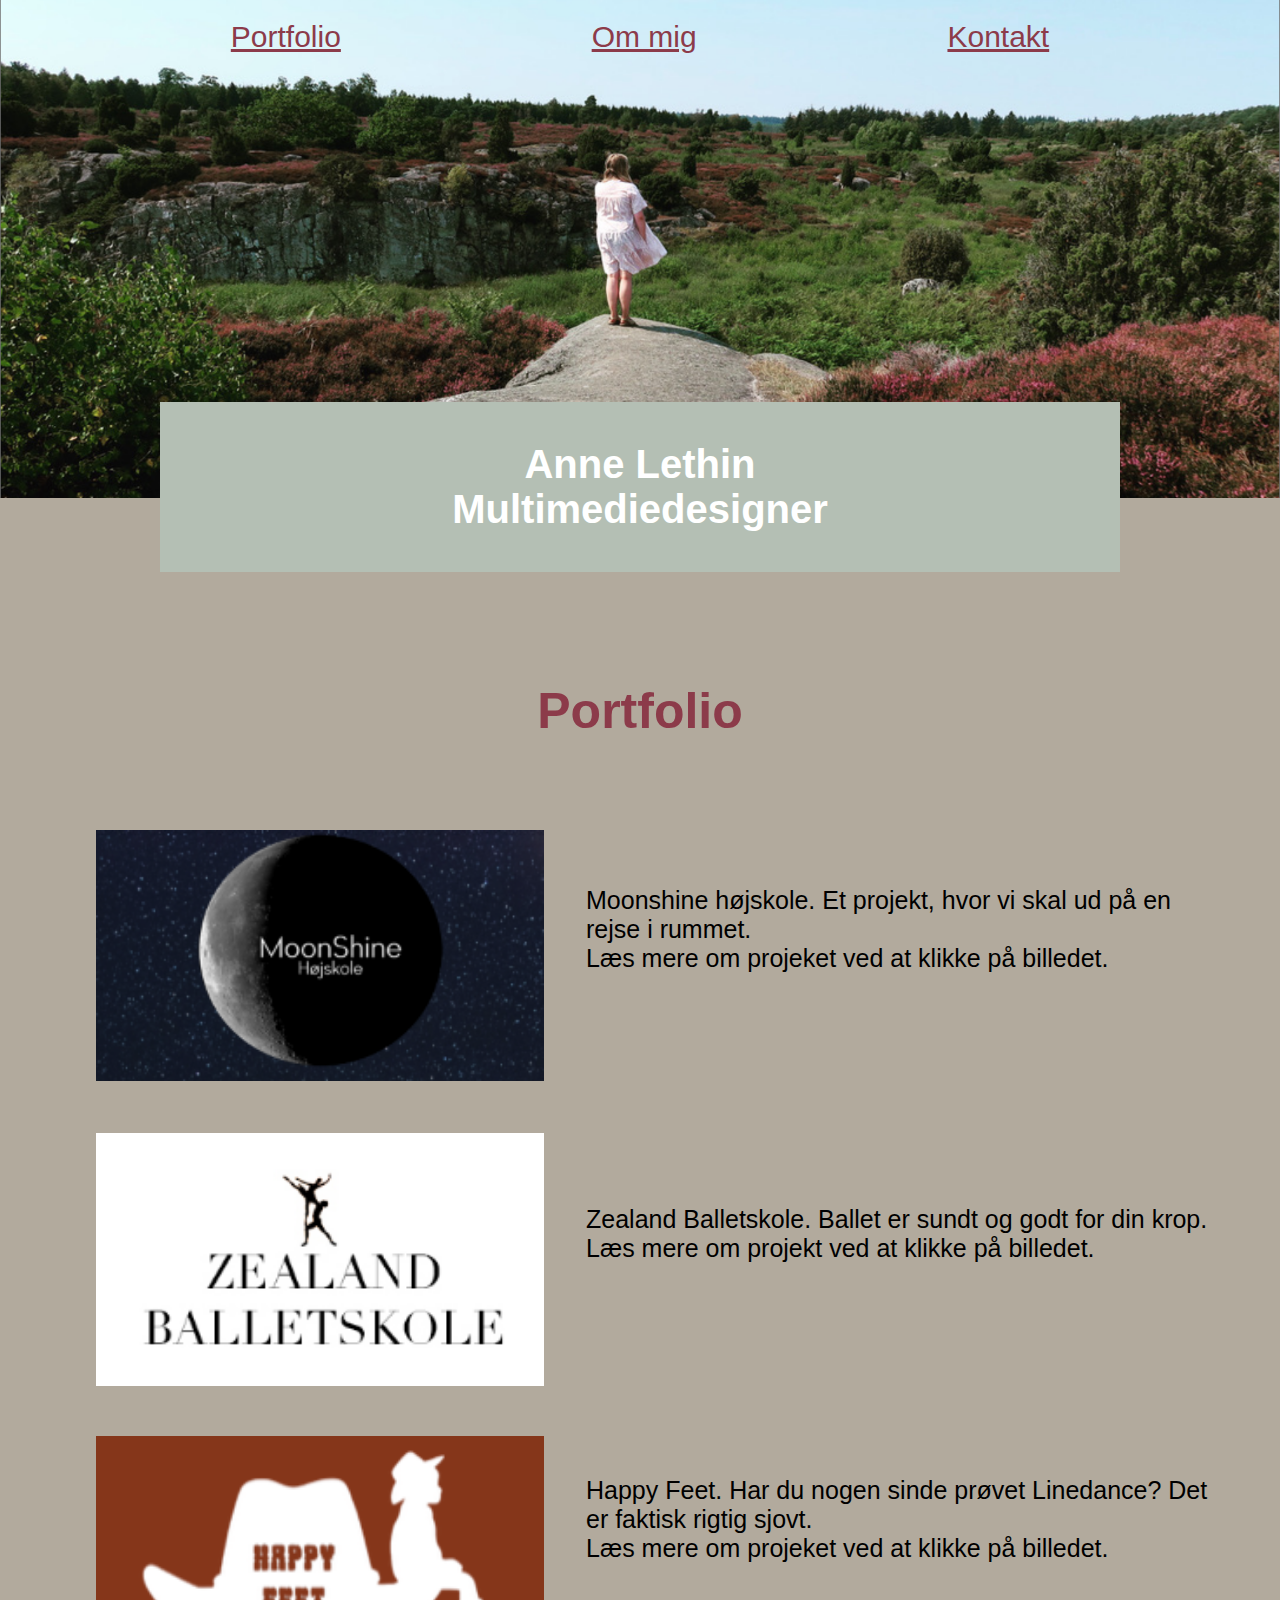
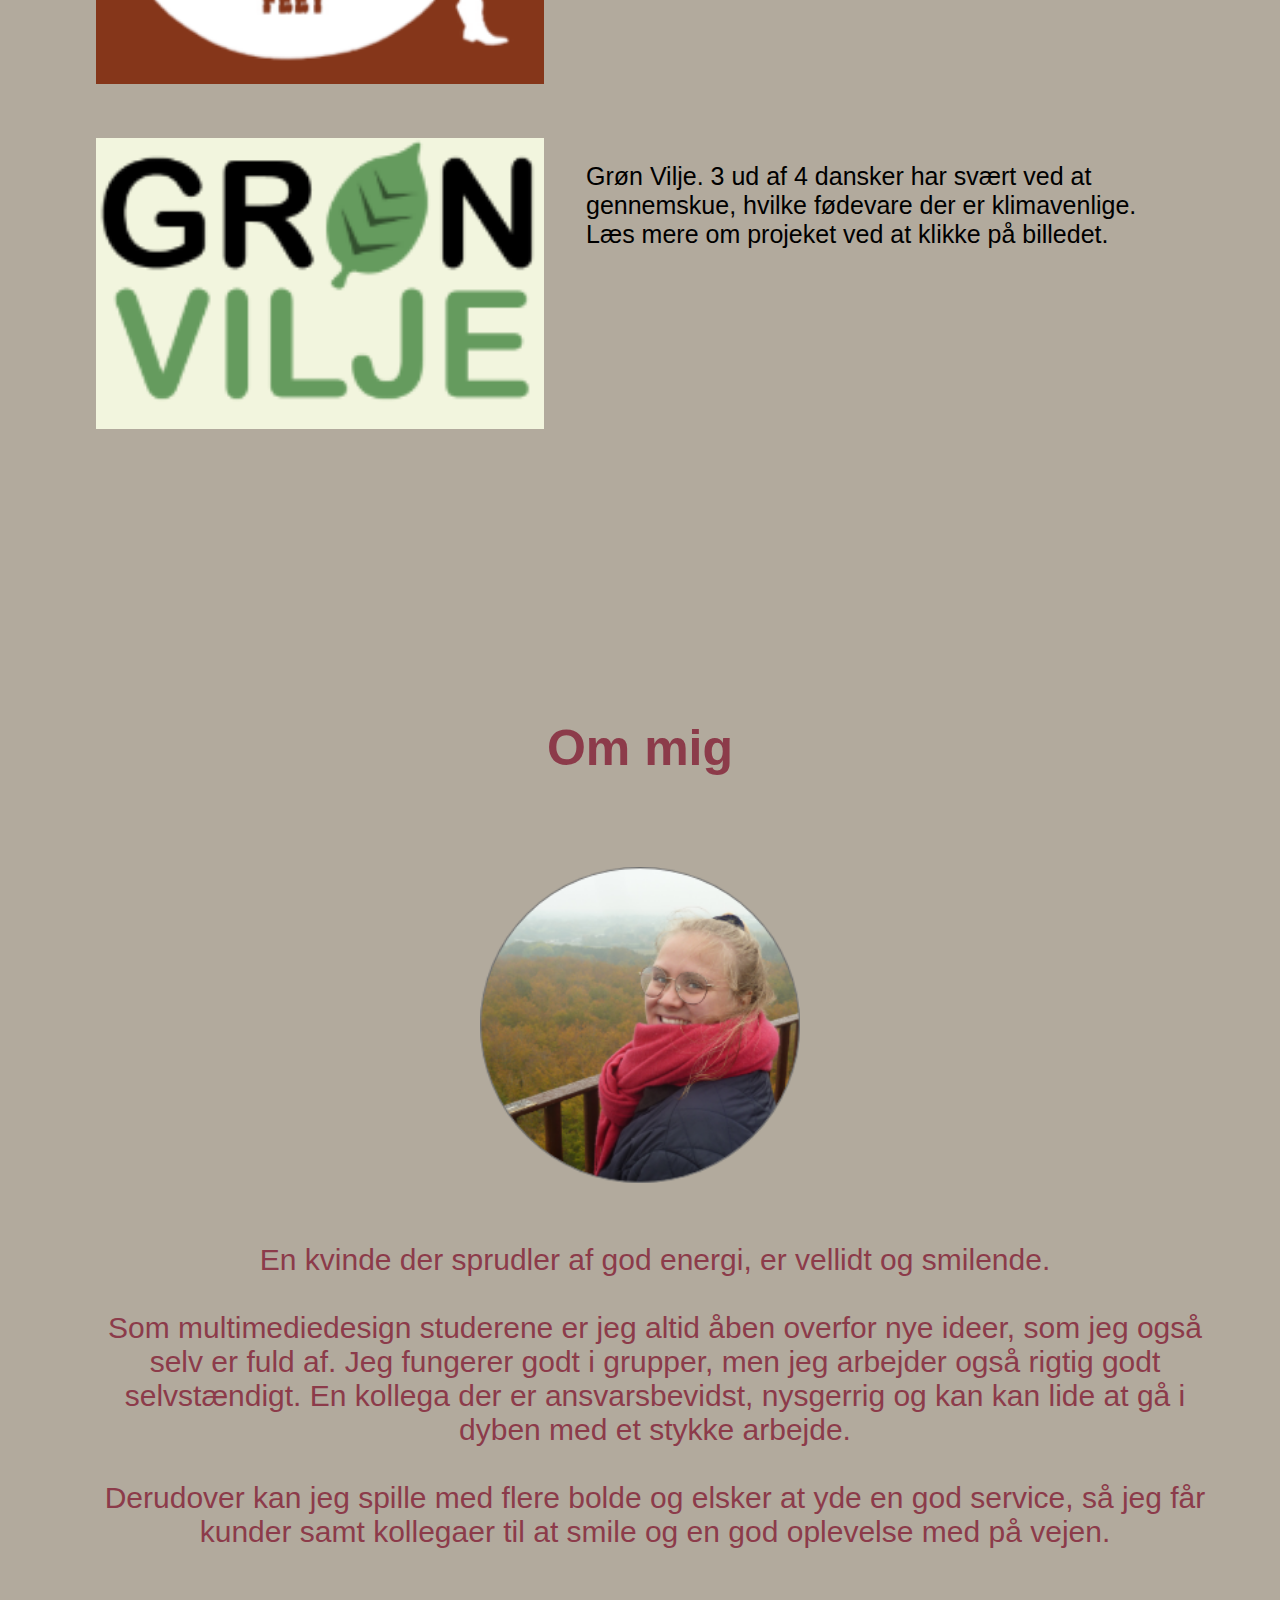
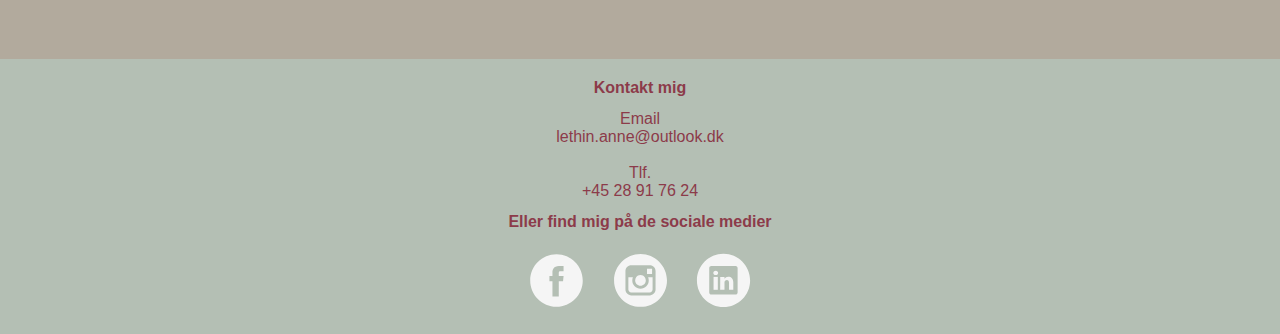
==== commit 10102d68: "ændring af overskrift" ====
--- a/html/index.html
+++ b/html/index.html
@@ -1,14 +1,16 @@
 <!DOCTYPE html>
 <html lang="da">
+
 <head>
     <meta charset="UTF-8">
     <!--lang="da" og charset="utf-8" omhandler sprog på hjemmesiden og tillader æ, ø og å-->
     <meta http-equiv="X-UA-Compatible" content="IE=edge">
     <meta name="viewport" content="width=device-width, initial-scale=1.0">
     <title>Anne Lethins Portfolio</title>
-<!--Linjen nedenunder er link og tilknytning videre til CSS dokument med styling-->
+    <!--Linjen nedenunder er link og tilknytning videre til CSS dokument med styling-->
     <link rel="stylesheet" type="text/css" href="style.css">
 </head>
+
 <body>
     <header>
         <nav class="navigation">
@@ -25,76 +27,78 @@
         <p>Anne Lethin<br>Multimediedesigner</p>
     </aside>
 
-    <section >
+    <section>
         <h1 id="portfolio" class="overskrift"> Portfolio</h1>
-    <div class="gridcontainer">
-        
-        <a href="rumrejsen.html"><img src="img/moonshine.png" alt="moonshine" class="moonshine"></a> 
-            <p class="moonshine-hojskole">Moonshine højskole. Et projekt, hvor vi skal ud på en rejse i rummet. 
+        <div class="gridcontainer">
+
+            <a href="rumrejsen.html"><img src="img/moonshine.png" alt="moonshine" class="moonshine"></a>
+            <p class="moonshine-hojskole">Moonshine højskole. Et projekt, hvor vi skal ud på en rejse i rummet.
                 <br>
                 Læs mere om projeket ved at klikke på billedet.
             </p>
-        
-        <a href="zealandballetskole.html"><img src="img/zealandballet.png" alt="zealand" class="ballet"></a>
-            <p class="zealand-ballet"> Zealand Balletskole. Ballet er sundt og godt for din krop. 
+
+            <a href="zealandballetskole.html"><img src="img/zealandballet.png" alt="zealand" class="ballet"></a>
+            <p class="zealand-ballet"> Zealand Balletskole. Ballet er sundt og godt for din krop.
                 <br>
-                Læs mere om projekt ved at klikke på billedet. 
+                Læs mere om projekt ved at klikke på billedet.
             </p>
-    
-        <a href="happyfeet.html"><img src="img/happyfeet.png" alt="happtfeet" class="happyfeet"></a> 
-            <p class="happy">Happy Feet. Har du nogen sinde prøvet Linedance? Det er faktisk rigtig sjovt. 
+
+            <a href="happyfeet.html"><img src="img/happyfeet.png" alt="happtfeet" class="happyfeet"></a>
+            <p class="happy">Happy Feet. Har du nogen sinde prøvet Linedance? Det er faktisk rigtig sjovt.
                 <br>
                 Læs mere om projeket ved at klikke på billedet.
             </p>
-    
-     <a href="groenvilje.html"><img src="img/logoeksempel.png" alt="groenvilje" class="groenvilje"></a>
-            <p class="groen">Grøn Vilje. 3 ud af 4 dansker har svært ved at gennemskue, hvilke fødevare der er klimavenlige.
-                <br> 
+
+            <a href="groenvilje.html"><img src="img/logoeksempel.png" alt="groenvilje" class="groenvilje"></a>
+            <p class="groen">Grøn Vilje. 3 ud af 4 dansker har svært ved at gennemskue, hvilke fødevare der er
+                klimavenlige.
+                <br>
                 Læs mere om projeket ved at klikke på billedet.
             </p>
         </div>
-</section>
-  
-      
-    
-     <section>
-         <h1 id="ommig" class="ommig">Om mig</h1>
+    </section>
 
 
-         <div class="profil-centent">
-            <div class="anneprofil"> <img src="img/anneprofil.png" alt="anne"></div> 
-         <p class="profil"> En kvinde der sprudler af god energi, er vellidt og smilende. 
-             <br>
-             <br>
-             Som multimediedesign studerene er jeg altid åben overfor nye ideer, som jeg også selv er fuld af. 
-             Jeg fungerer godt i grupper, men jeg arbejder også rigtig godt selvstændigt. 
-             
-             En kollega der er ansvarsbevidst, nysgerrig og kan kan lide at gå i dyben med et stykke arbejde. 
-             <br>
-             <br>
-             Derudover kan jeg spille med flere bolde og elsker at yde en god service, 
-             så jeg får kunder samt kollegaer til at smile og en god oplevelse med på vejen.</p>
-           
-           
+
+    <section id="ommig" class="ommig">
+        <h1 class="overskrift">Om mig</h1>
+            <div class="anneprofil"> <img src="img/anneprofil.png" alt="anne"></div>
+            <p class="profil"> En kvinde der sprudler af god energi, er vellidt og smilende.
+                <br>
+                <br>
+                Som multimediedesign studerene er jeg altid åben overfor nye ideer, som jeg også selv er fuld af.
+                Jeg fungerer godt i grupper, men jeg arbejder også rigtig godt selvstændigt.
+
+                En kollega der er ansvarsbevidst, nysgerrig og kan kan lide at gå i dyben med et stykke arbejde.
+                <br>
+                <br>
+                Derudover kan jeg spille med flere bolde og elsker at yde en god service,
+                så jeg får kunder samt kollegaer til at smile og en god oplevelse med på vejen.</p>
+
+
         </div>
-        
+
     </section>
 
     <footer>
-       <h4 id="kontakt" class="contact"> Kontakt mig</h4>
-       <p class="info">
-           Email 
-           <br>
-           lethin.anne@outlook.dk 
-           <br><br> 
-           Tlf. 
-           <br>
-           +45 28 91 76 24</p>
-       <p class="contact">Eller find mig på de sociale medier</p>
-            <a href="https://www.facebook.com/annelethin" target="_blank"><img src="img/facebook-logo-button.svg" alt="facebook-logo" class="facebook"></a>
-            <a href="https://www.instagram.com/arnspiff/" target="_blank"><img src="img/instagram-logo.svg" alt="instagram-logo" class="instagram"></a> 
-            <a href="https://www.linkedin.com/in/anne-lethin-36533b220/" target="_blank"> <img src="img/linkedin-logo-button.svg" alt="linkedin-logo" class="linkedin"></a>
+        <h4 id="kontakt" class="contact"> Kontakt mig</h4>
+        <p class="info">
+            Email
+            <br>
+            lethin.anne@outlook.dk
+            <br><br>
+            Tlf.
+            <br>
+            +45 28 91 76 24</p>
+        <p class="contact">Eller find mig på de sociale medier</p>
+        <a href="https://www.facebook.com/annelethin" target="_blank"><img src="img/facebook-logo-button.svg"
+                alt="facebook-logo" class="facebook"></a>
+        <a href="https://www.instagram.com/arnspiff/" target="_blank"><img src="img/instagram-logo.svg"
+                alt="instagram-logo" class="instagram"></a>
+        <a href="https://www.linkedin.com/in/anne-lethin-36533b220/" target="_blank"> <img
+                src="img/linkedin-logo-button.svg" alt="linkedin-logo" class="linkedin"></a>
     </footer>
 
 </body>
+
 </html>--- a/html/style.css
+++ b/html/style.css
@@ -1,10 +1,11 @@
-*{
+* {
     overflow-x: hidden;
     margin: 0;
     padding: 0;
     box-sizing: border-box;
     font-family: Arial, Helvetica, sans-serif;
 }
+
 html {
     scroll-behavior: smooth;
 }
@@ -36,20 +37,20 @@
     font-size: 20px;
 }
 
-.anne{
-   width: 100%;
-   height: 500px;
-   object-fit: cover;
-}
-
-.text-box{
+.anne {
+    width: 100%;
+    height: 500px;
+    object-fit: cover;
+}
+
+.text-box {
     width: auto;
     position: absolute;
     padding: 20px;
     margin: 55px;
     margin-top: -3rem;
     border: 3px;
-    border-style:solid;
+    border-style: solid;
     border-color: #B4BFB4;
     background-color: #B4BFB4;
     color: #ffff;
@@ -60,13 +61,13 @@
 
 }
 
-.overskrift{
+.overskrift {
     color: #8C3B4A;
     text-align: center;
     margin-top: 5rem;
 }
 
-.moonshine{
+.moonshine {
     width: 85%;
     display: block;
     margin: 0 auto;
@@ -74,28 +75,28 @@
 }
 
 
-.moonshine-hojskole{
+.moonshine-hojskole {
     font-size: 20px;
     padding: 10px;
     margin: 20px;
 
 }
 
-.ballet{
+.ballet {
     width: 85%;
     display: block;
     margin: 0 auto;
     margin-top: 50px;
-    
-}
-
-.zealand-ballet{
+
+}
+
+.zealand-ballet {
     font-size: 20px;
     padding: 10px;
     margin: 20px;
 }
 
-.happyfeet{
+.happyfeet {
     width: 85%;
     display: block;
     margin: 0 auto;
@@ -103,102 +104,103 @@
 }
 
 
-.happy{
+.happy {
     font-size: 20px;
     padding: 10px;
     margin: 20px;
 }
 
 
-.groenvilje{
+.groenvilje {
     width: 85%;
     display: block;
     margin: 0 auto;
     margin-top: 50px;
     background-image: url(img/groenvilje.png);
-    }
-
-.groen{
+}
+
+.groen {
     font-size: 20px;
     padding: 10px;
     margin: 20px;
 }
 
-.ommig{
+.ommig {
     color: #8C3B4A;
     text-align: center;
     margin-top: 5rem;
 
 }
-.profil{
+
+.profil {
     font-size: 20px;
     padding: 10px;
     margin: 10px;
 
 }
 
-.anneprofil{
+.anneprofil {
     width: 50%;
     display: block;
     margin: 0 auto;
     margin-top: 50px;
     margin-bottom: 50px;
 }
-    
-    
-
-
-footer{
+
+
+
+
+footer {
     padding: 10px;
     background-color: #B4BFB4;
     color: #8C3B4A;
     text-align: center;
-    
-}
-
-.contact{
+
+}
+
+.contact {
     font-weight: bold;
     margin: 10px;
 }
 
-.info{
+.info {
     margin: 13px;
 }
 
-.facebook{
+.facebook {
     width: 75px;
     padding: 10px;
     margin: 2px;
-    
-
-}
-
-
-.instagram{
+
+
+}
+
+
+.instagram {
     width: 75px;
     padding: 10px;
     margin: 2px;
-    
-  
-}
-
-.linkedin{
+
+
+}
+
+.linkedin {
     width: 75px;
     padding: 10px;
     margin: 2px;
-    
+
 }
 
 /*Ny side - rumrejsen*/
 
-.moon{
-    width: 100%;
-    display: block;
-    margin: 0 auto;
-    margin-top: 50px;
-}
-
-.overskrift2{
+.moon {
+    width: 100%;
+    display: block;
+    margin: 0 auto;
+    margin-top: 50px;
+}
+
+.overskrift2 {
     color: #8C3B4A;
     text-align: center;
     margin-top: 2rem;
@@ -208,15 +210,16 @@
 
 }
 
-.profil2{
+.profil2 {
     font-size: 20px;
     padding: 13px;
+    margin: 20px;
     margin-bottom: 2rem;
 }
 
 /*Ny side - Zealand Ballet*/
 
-.zealand{
+.zealand {
     width: 100%;
     display: block;
     margin: 0 auto;
@@ -224,7 +227,7 @@
 }
 
 /*Ny side - Happy Feet */
-.happy2{
+.happy2 {
     margin: 13px;
     width: 100%;
     display: block;
@@ -234,7 +237,7 @@
 
 /*Ny side - Grøn Vilje*/
 
-.groen2{
+.groen2 {
     width: 100%;
     display: block;
     margin: 0 auto;
@@ -255,11 +258,11 @@
         justify-content: space-evenly;
     }
 
-    .anne{
+    .anne {
         margin-top: -70px;
     }
 
-    .text-box{
+    .text-box {
         width: 75%;
         position: absolute;
         margin-right: 5rem;
@@ -267,52 +270,53 @@
         padding-right: 10px;
         margin-top: -50px;
         border: 3px;
-    }  
-    
-    
-    .moon{
+    }
+
+
+    .moon {
         width: 80%;
         display: block;
         margin: 0 auto;
         margin-top: 50px;
     }
 
-    
-    .zealand{
+
+    .zealand {
         width: 80%;
         display: block;
         margin: 0 auto;
         margin-top: 50px;
     }
 
-    .ommig{
+    .ommig {
         font-size: 30px;
         margin-bottom: 10px;
         margin-top: 10px;
     }
 
-    .profil{
+    .profil {
         margin: 25px;
     }
 
-    .happy2{
+    .happy2 {
         width: 80%;
         display: block;
         margin: 0 auto;
         margin-top: 50px;
     }
-    
-     .groen2{
+
+    .groen2 {
         width: 80%;
         display: block;
         margin: 0 auto;
-        margin-top: 50px;}
+        margin-top: 50px;
+    }
 }
 
 
 @media screen and (min-width: 700px) {
 
-    .text-box{
+    .text-box {
         width: 75%;
         position: absolute;
         margin-right: 5rem;
@@ -321,46 +325,49 @@
         margin-top: -100px;
         border: 3px;
         font-size: 40px;
-       
-    }  
-
-    .overskrift{
-       font-size: 40px;
-       padding-top: 60px;
-       padding-bottom: 10px ;
-    }
-
-    .moonshine{
+
+    }
+
+    .overskrift {
+        font-size: 40px;
+        padding-top: 60px;
+        padding-bottom: 10px;
+    }
+
+    .moonshine {
         width: 85%;
         display: block;
         margin: 0 auto;
         margin-top: 50px;
-       
-        
-    }
-    .moonshine-hojskole{
+
+
+    }
+
+    .moonshine-hojskole {
         font-size: 20px;
         margin: 50px;
         margin-top: 10px;
     }
-    .zealand-ballet{
-       font-size: 20px;
-       margin: 50px;
-       margin-top: 10px;
-    }
-    .happy{
+
+    .zealand-ballet {
         font-size: 20px;
         margin: 50px;
         margin-top: 10px;
     }
-    
-    .groen{
+
+    .happy {
         font-size: 20px;
         margin: 50px;
         margin-top: 10px;
     }
 
-    .profil{
+    .groen {
+        font-size: 20px;
+        margin: 50px;
+        margin-top: 10px;
+    }
+
+    .profil {
         font-size: 20px;
         margin: 50px;
         margin-top: 10px;
@@ -373,11 +380,12 @@
     .navigation li a {
         font-size: 30px;
     }
-    .anne{
+
+    .anne {
         margin-top: -5rem;
     }
-   
-    .text-box{
+
+    .text-box {
         width: 75%;
         position: absolute;
         margin-right: 9rem;
@@ -386,92 +394,89 @@
         margin-top: -100px;
         border: 3px;
         font-size: 40px;
-       
-    }  
-
-    .overskrift{
-       font-size: 40px;
-       padding-top: 100px;
-       padding-bottom: 40px ;
-    }
-
-    .moonshine{
+
+    }
+
+    .overskrift {
+        font-size: 50px;
+        padding-top: 100px;
+        padding-bottom: 40px;
+        display: block;
+    }
+
+    .moonshine {
         width: 70%;
         display: block;
         margin: 0 auto;
         margin-top: 50px;
     }
-    .moonshine-hojskole{
+
+    .moonshine-hojskole {
         font-size: 25px;
         padding-top: 6rem;
         margin-left: -4rem;
     }
-    
-    .ballet{
+
+    .ballet {
         width: 70%;
     }
-    
-    .zealand-ballet{
-       font-size: 25px;
-       padding-top: 7rem;
-       margin-left: -4rem;
-    }
-
-    .happyfeet{
+
+    .zealand-ballet {
+        font-size: 25px;
+        padding-top: 7rem;
+        margin-left: -4rem;
+    }
+
+    .happyfeet {
         width: 70%;
     }
-    .happy{
+
+    .happy {
         font-size: 25px;
         padding-top: 5rem;
         margin-left: -4rem;
     }
 
-    .groenvilje{
+    .groenvilje {
         width: 70%;
     }
-    
-    .groen{
+
+    .groen {
         font-size: 25px;
         padding-top: 4rem;
         margin-left: -4rem;
     }
-        
-
-    .ommig{
-        font-size: 40px;
+
+
+    .ommig {
         padding-top: 100px;
         padding-bottom: 40px;
         display: block;
     }
 
-    .profil{
+    .profil {
         font-size: 30px;
         margin: 50px;
         margin-top: 10px;
         margin-left: 5rem;
     }
 
-    
-
-    .gridcontainer{
+
+
+    .gridcontainer {
         display: grid;
         grid-template-rows: repeat(3, 1fr);
         grid-template-columns: repeat(2, 1fr);
-       
-    }
-
-    .profil-centent {
+
+    }
+
+
+
+    .anneprofil {
+        width: 25%;
         display: flex;
         flex-direction: column;
         justify-content: center;
-        align-items: center;
-    }
-    .profil-centent img {
-        display: block;
-        margin-left: 6rem;
-        width: 65%;
-        
-       
-    }
-
-}      +    }
+
+}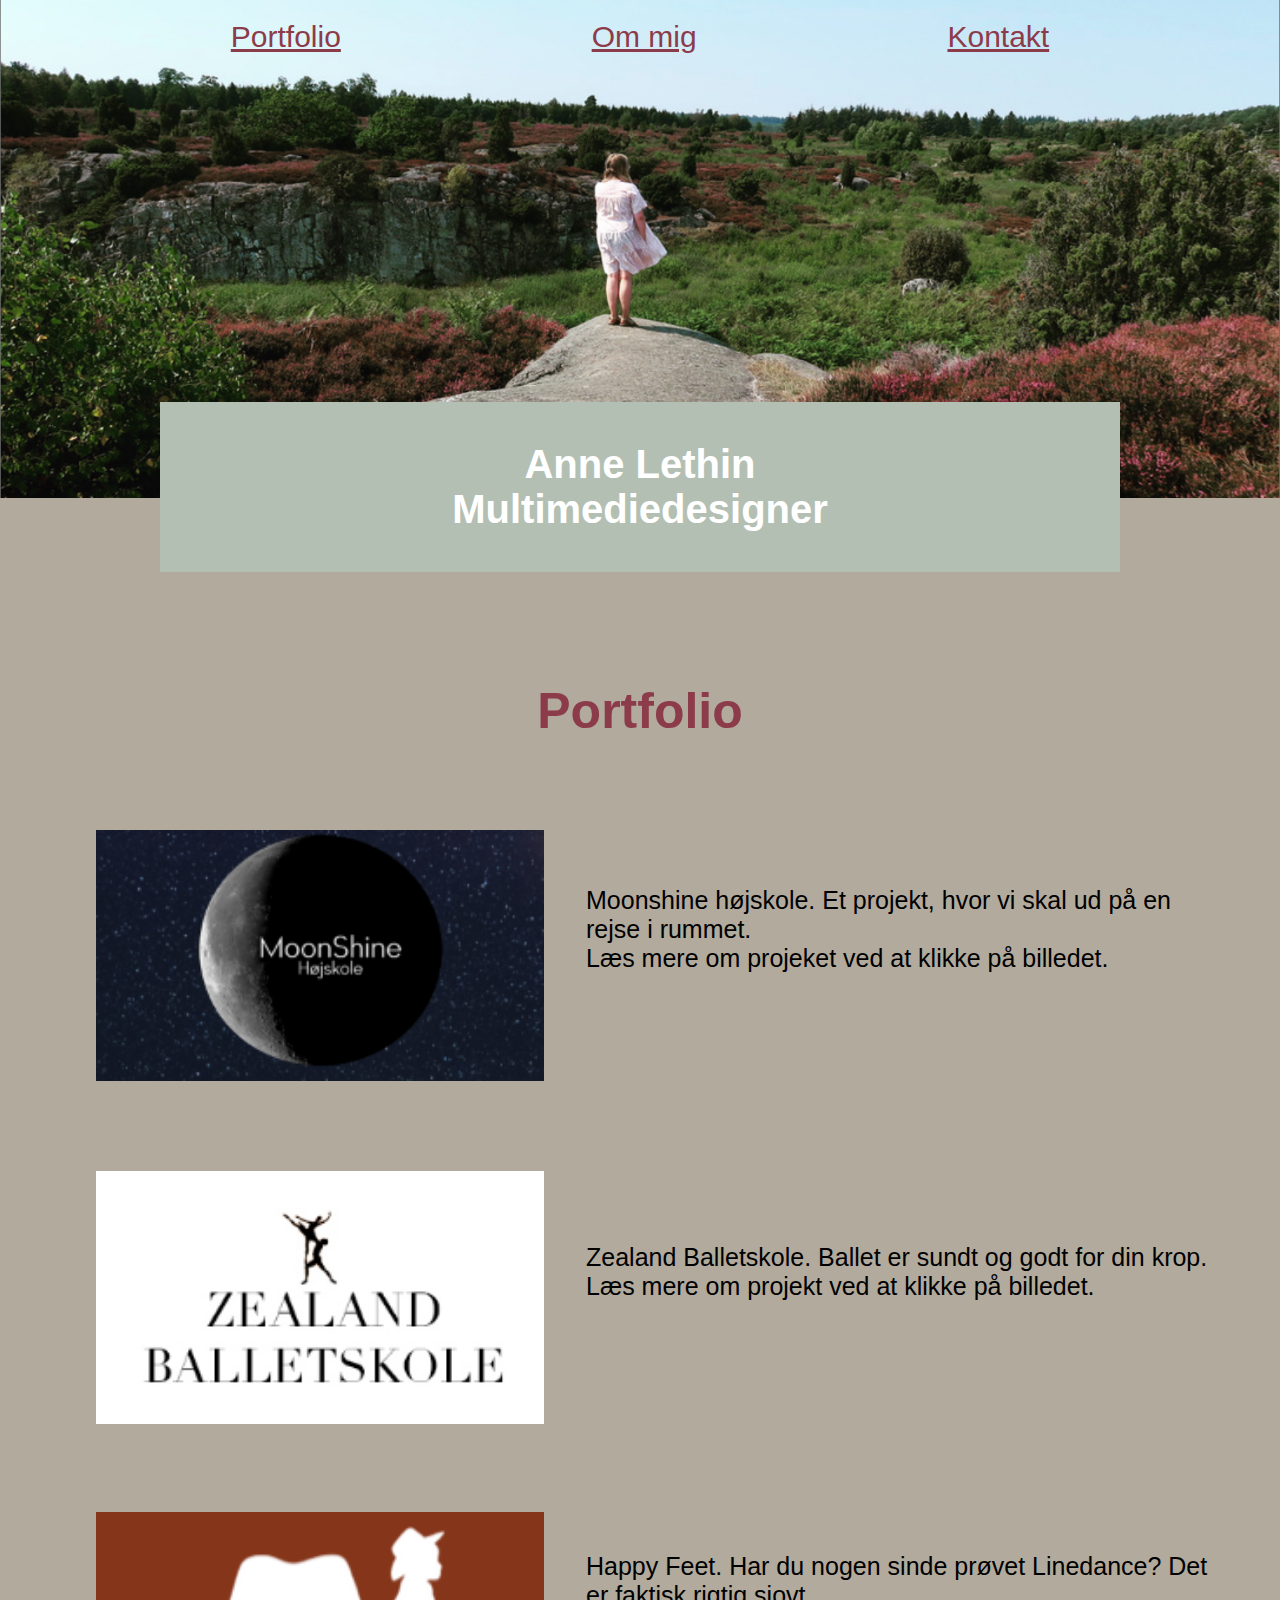
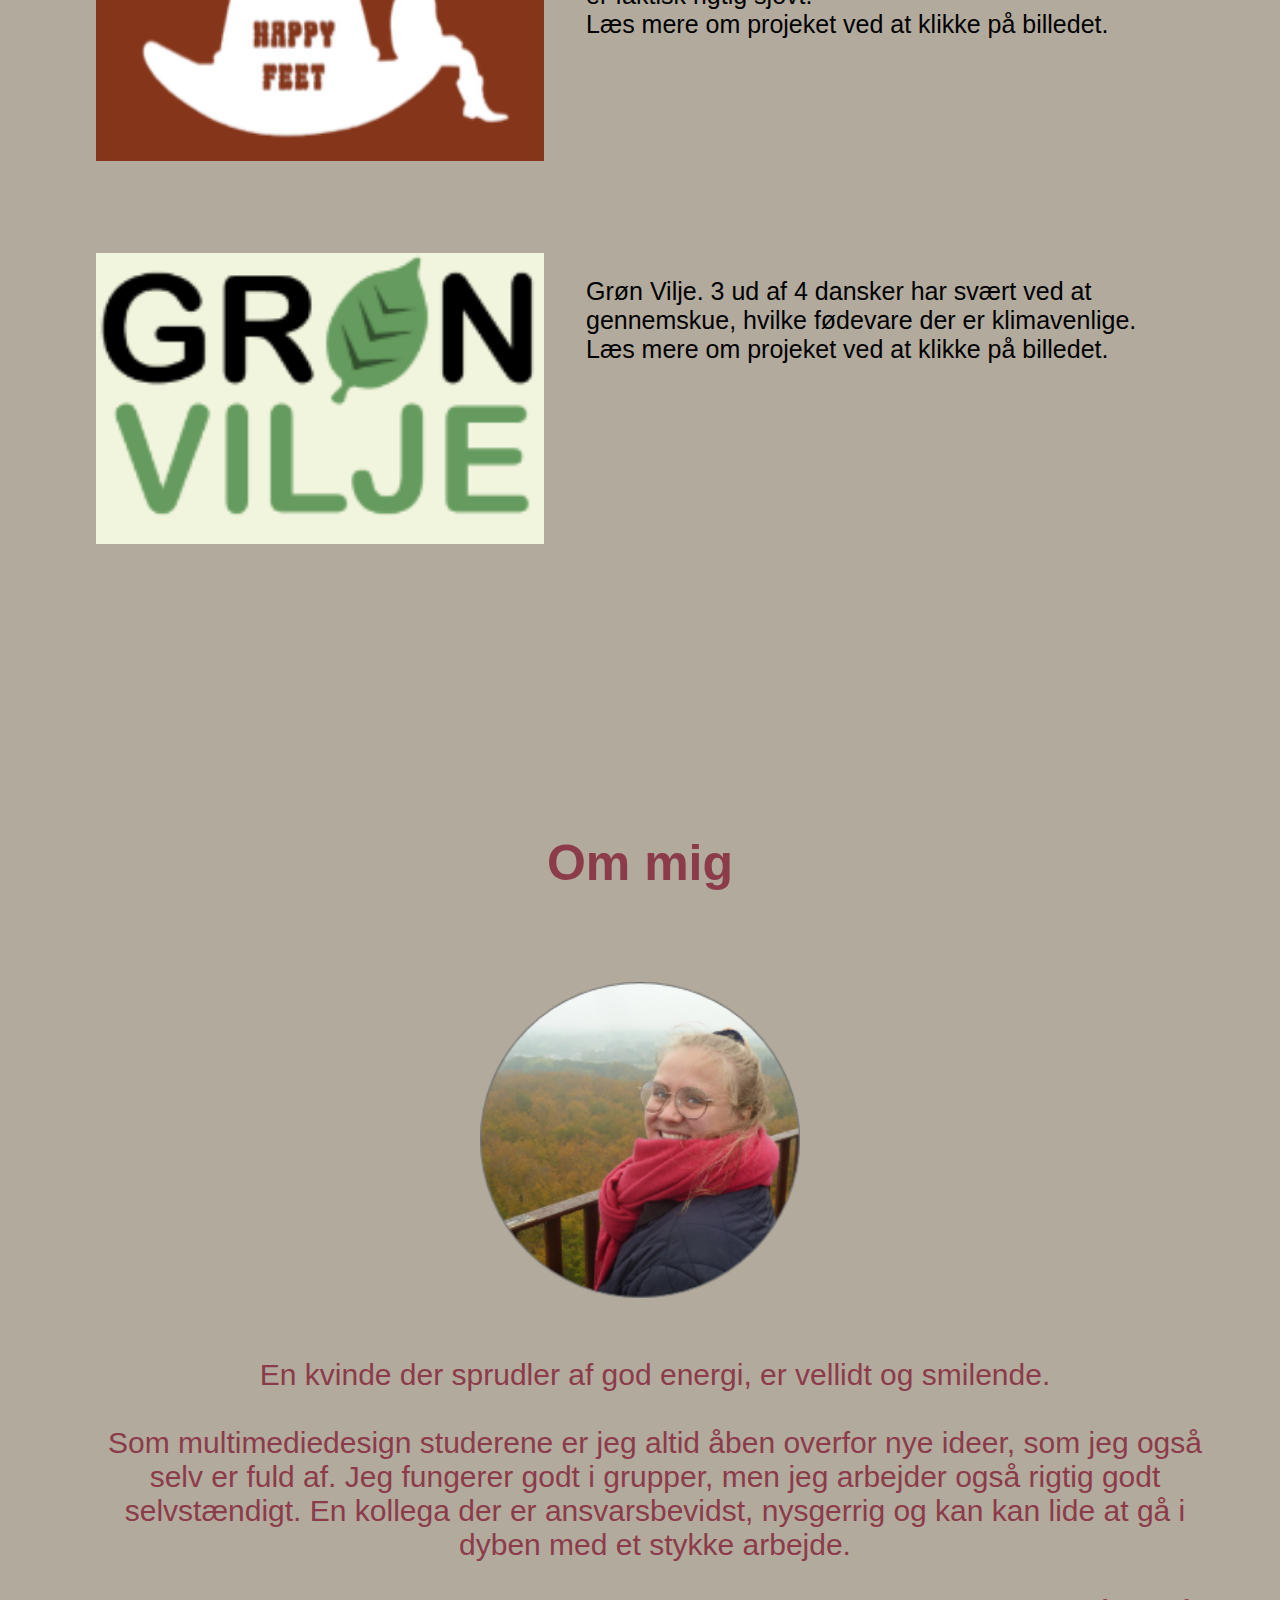
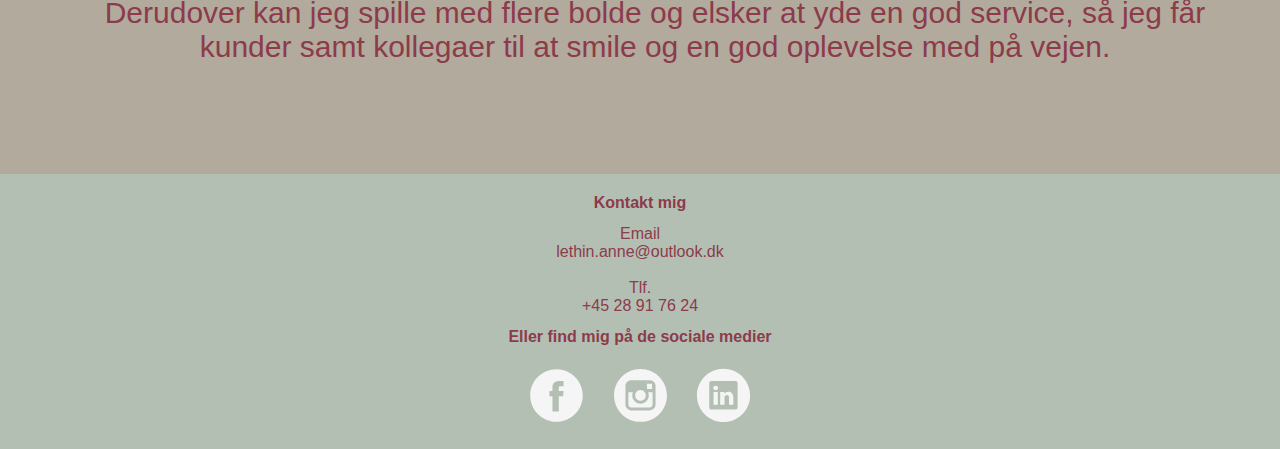
==== commit bd0b9512: "kommentar + rettelser" ====
--- a/html/index.html
+++ b/html/index.html
@@ -1,3 +1,5 @@
+<!--Kilder: https://developer.mozilla.org/en-US/ , https://www.w3schools.com/html/default.asp https://leannezhang.medium.com/difference-between-css-position-absolute-versus-relative-35f064384c6-->
+
 <!DOCTYPE html>
 <html lang="da">
 
@@ -16,19 +18,21 @@
         <nav class="navigation">
             <ul class="nav-ul">
                 <li><a href="#portfolio">Portfolio</a></li>
+                <!--# = Skal gives til et ID for at kunne scrolle ned til den side man gerne vil til-->
                 <li><a href="#ommig">Om mig</a></li>
                 <li><a href="#kontakt">Kontakt</a></li>
             </ul>
         </nav>
         <img src="img/anne.png" alt="anne" class="anne">
     </header>
-
+    <!--Repræsenterer den del af af min side der kun er indirekte relateret til det overordenede emne. Kilde: https://developer.mozilla.org/en-US/docs/Web/HTML/Element/aside-->
     <aside class="text-box">
         <p>Anne Lethin<br>Multimediedesigner</p>
     </aside>
 
-    <section>
-        <h1 id="portfolio" class="overskrift"> Portfolio</h1>
+    <section id="portfolio">
+        <!--ID'et får siden til at scolle ned. For at få det smooth ændres dette i css'en til scroll-behavior: smooth;. Kilde: https://developer.mozilla.org/en-US/docs/Web/CSS/scroll-behavior-->
+        <h1 class="overskrift"> Portfolio</h1>
         <div class="gridcontainer">
 
             <a href="rumrejsen.html"><img src="img/moonshine.png" alt="moonshine" class="moonshine"></a>
@@ -62,18 +66,18 @@
 
     <section id="ommig" class="ommig">
         <h1 class="overskrift">Om mig</h1>
-            <div class="anneprofil"> <img src="img/anneprofil.png" alt="anne"></div>
-            <p class="profil"> En kvinde der sprudler af god energi, er vellidt og smilende.
-                <br>
-                <br>
-                Som multimediedesign studerene er jeg altid åben overfor nye ideer, som jeg også selv er fuld af.
-                Jeg fungerer godt i grupper, men jeg arbejder også rigtig godt selvstændigt.
+        <div class="anneprofil"> <img src="img/anneprofil.png" alt="anne"></div>
+        <p class="profil"> En kvinde der sprudler af god energi, er vellidt og smilende.
+            <br>
+            <br>
+            Som multimediedesign studerene er jeg altid åben overfor nye ideer, som jeg også selv er fuld af.
+            Jeg fungerer godt i grupper, men jeg arbejder også rigtig godt selvstændigt.
 
-                En kollega der er ansvarsbevidst, nysgerrig og kan kan lide at gå i dyben med et stykke arbejde.
-                <br>
-                <br>
-                Derudover kan jeg spille med flere bolde og elsker at yde en god service,
-                så jeg får kunder samt kollegaer til at smile og en god oplevelse med på vejen.</p>
+            En kollega der er ansvarsbevidst, nysgerrig og kan kan lide at gå i dyben med et stykke arbejde.
+            <br>
+            <br>
+            Derudover kan jeg spille med flere bolde og elsker at yde en god service,
+            så jeg får kunder samt kollegaer til at smile og en god oplevelse med på vejen.</p>
 
 
         </div>
@@ -91,12 +95,14 @@
             <br>
             +45 28 91 76 24</p>
         <p class="contact">Eller find mig på de sociale medier</p>
+        <!--target=_blank får sider til at åbne i en ny fane. I dette tilfælde SoMe knapperne-->
         <a href="https://www.facebook.com/annelethin" target="_blank"><img src="img/facebook-logo-button.svg"
                 alt="facebook-logo" class="facebook"></a>
         <a href="https://www.instagram.com/arnspiff/" target="_blank"><img src="img/instagram-logo.svg"
                 alt="instagram-logo" class="instagram"></a>
         <a href="https://www.linkedin.com/in/anne-lethin-36533b220/" target="_blank"> <img
                 src="img/linkedin-logo-button.svg" alt="linkedin-logo" class="linkedin"></a>
+        <!--SoMeknapper kilde: https://www.pngfind.com-->
     </footer>
 
 </body>
--- a/html/style.css
+++ b/html/style.css
@@ -1,5 +1,10 @@
+/*kilder: https://developer.mozilla.org/en-US/ , https://www.w3schools.com/html/default.asp https://leannezhang.medium.com/difference-between-css-position-absolute-versus-relative-35f064384c6 https://www.youtube.com/watch?v=P6UgYq3J3Qs https://quirksmode.org/css/css2/display.html https://css-tricks.com*/
+
+/* 1rem = 10px*/
+
 * {
     overflow-x: hidden;
+    /* sletter alt rest fra højre, så man ikke kan scrolle sidelænds*/
     margin: 0;
     padding: 0;
     box-sizing: border-box;
@@ -18,12 +23,15 @@
     width: 100%;
     background: transparent;
     position: absolute;
+    /*https://leannezhang.medium.com/difference-between-css-position-absolute-versus-relative-35f064384c6 , https://www.youtube.com/watch?v=P6UgYq3J3Qs*/
     z-index: 5;
+    /* Angiver rækkefølgen af et element. Virkr kun på et positionerede element eks. position:absolute, relativ, el. sticky*/
     text-align: center;
 }
 
 .navigation li {
     display: inline;
+    /*https://quirksmode.org/css/css2/display.html*/
 }
 
 .navigation li a {
@@ -31,6 +39,7 @@
     padding: 10px 10px;
     margin: 10px 10px;
     display: inline-block;
+    /* Får Nav-bar til at stå på linje*/
     background: transparent;
     color: #8C3B4A;
     text-align: center;
@@ -39,8 +48,10 @@
 
 .anne {
     width: 100%;
+    /* Strækker dig mig skærm størrelsen*/
     height: 500px;
     object-fit: cover;
+    /* Billedet fylder det hele*/
 }
 
 .text-box {
@@ -51,6 +62,7 @@
     margin-top: -3rem;
     border: 3px;
     border-style: solid;
+    /* visning af en enkelt, lige og ubrudt linje.*/
     border-color: #B4BFB4;
     background-color: #B4BFB4;
     color: #ffff;
@@ -70,6 +82,7 @@
 .moonshine {
     width: 85%;
     display: block;
+    /*Elementet vises som en blok, afsnit eller. En blok har et mellemrum over og under sig. det er altid 100% af skærmstørrelsen*/
     margin: 0 auto;
     margin-top: 50px;
 }
@@ -228,8 +241,8 @@
 
 /*Ny side - Happy Feet */
 .happy2 {
+    width: 100%;
     margin: 13px;
-    width: 100%;
     display: block;
     margin: 0 auto;
     margin-top: 50px;
@@ -255,7 +268,9 @@
         text-align: center;
         display: flex;
         flex-wrap: nowrap;
+        /* Alle flex elementer vil være på række. Kilde: https://css-tricks.com/snippets/css/a-guide-to-flexbox/*/
         justify-content: space-evenly;
+        /* Fordelt så afstanden er ens. Kilde: https://css-tricks.com/snippets/css/a-guide-to-flexbox/*/
     }
 
     .anne {
@@ -461,16 +476,13 @@
         margin-left: 5rem;
     }
 
-
-
     .gridcontainer {
         display: grid;
-        grid-template-rows: repeat(3, 1fr);
+        /* Definerer hvilken række eller kolonne et element vil blive vist på. Kilde: https://css-tricks.com/snippets/css/complete-guide-grid/*/
+        grid-template-rows: repeat(4, 1fr);
         grid-template-columns: repeat(2, 1fr);
 
     }
-
-
 
     .anneprofil {
         width: 25%;
